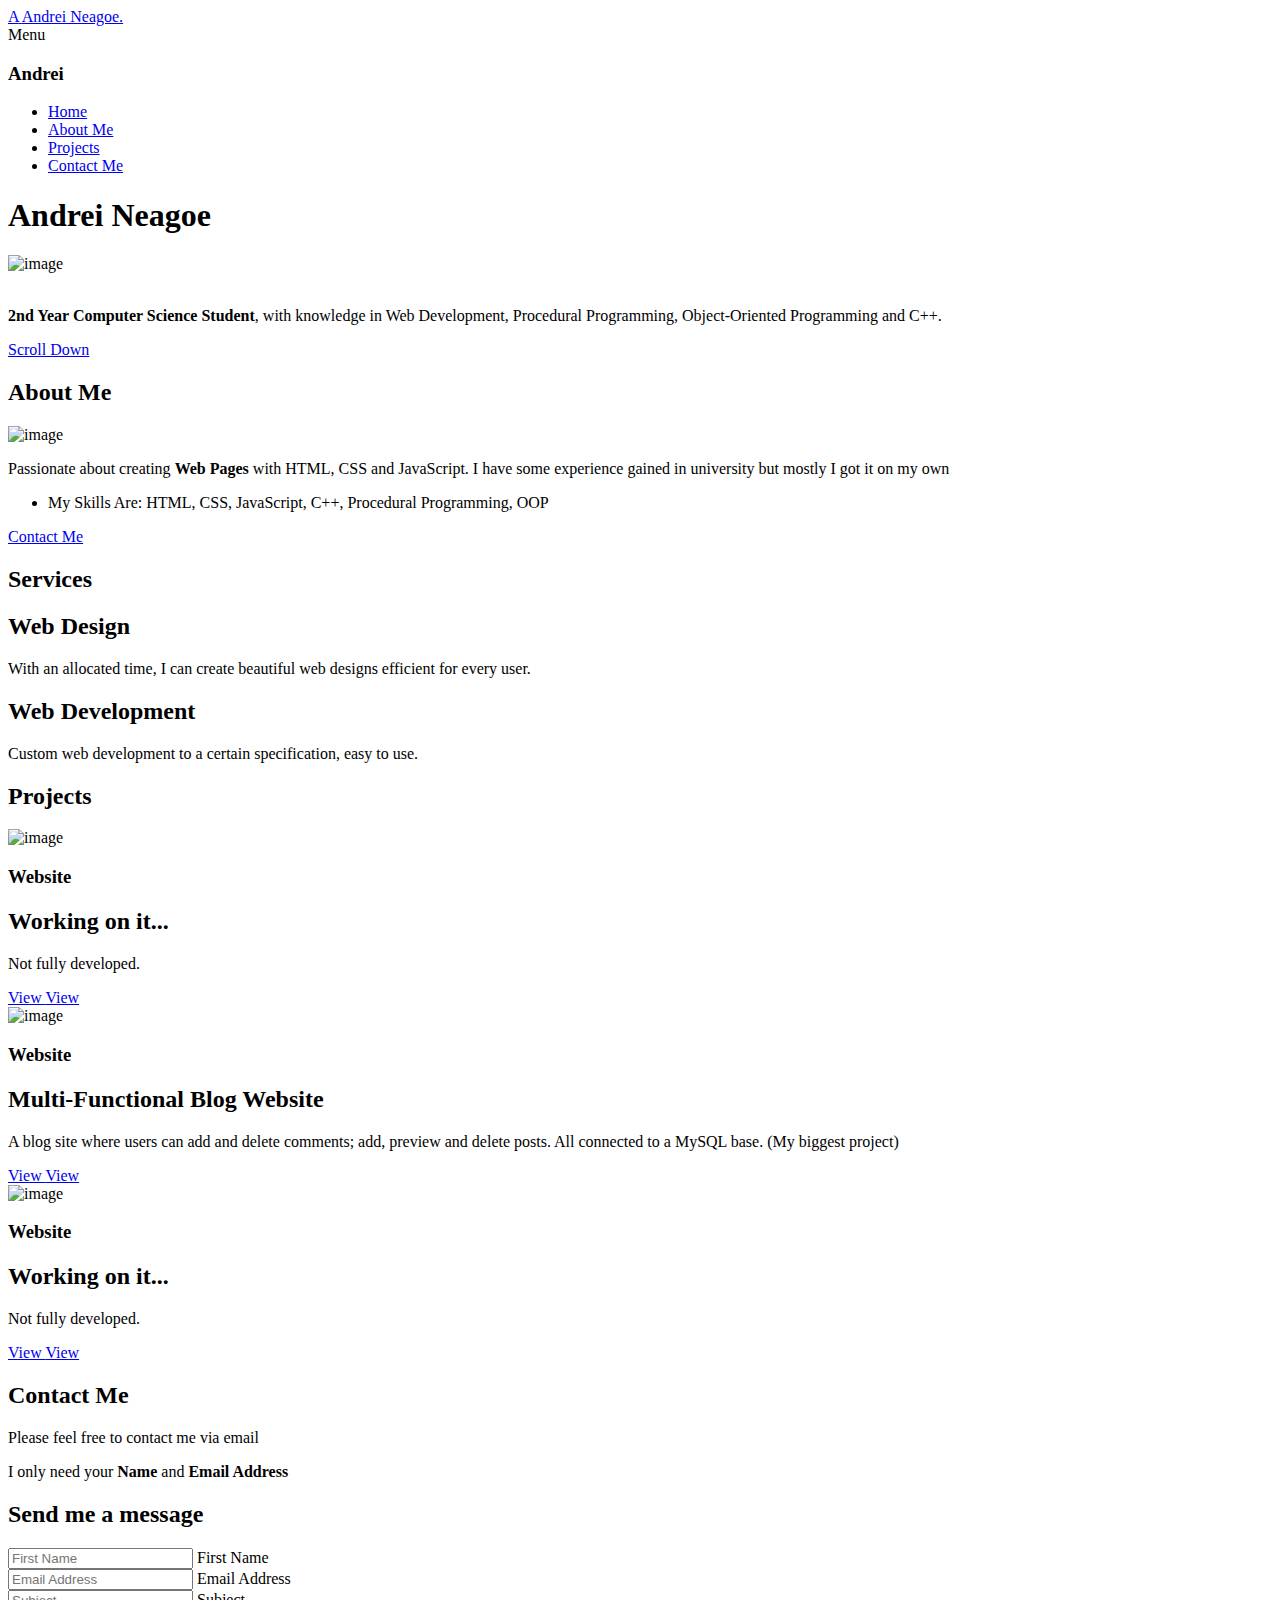
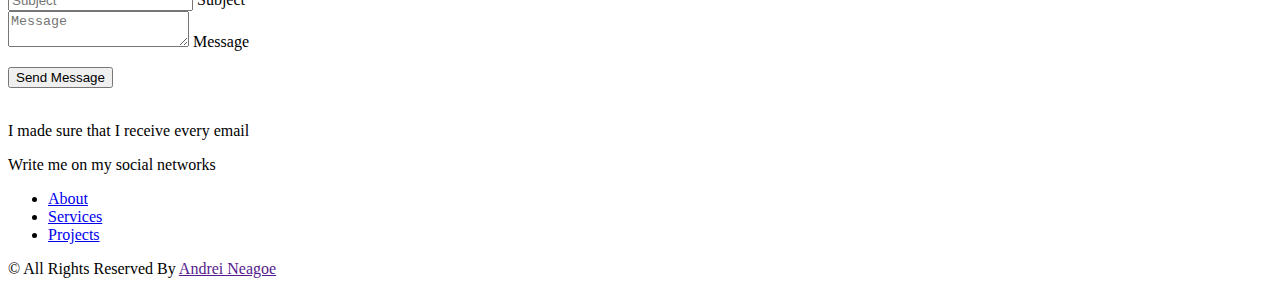
==== index.html @ f525be57 "changes" ====
<!DOCTYPE html>
<html lang="en">
  <head>
    <meta charset="UTF-8">
    <meta name="viewport" content="width=device-width, initial-scale=1">
    <meta http-equiv="X-UA-Compatible" content="ie=edge">
    <link rel="stylesheet" href="https://cdnjs.cloudflare.com/ajax/libs/remixicon/3.5.0/remixicon.css" crossorigin="">
    <link rel="stylesheet" href="css\styles.css">
    <title>Welcome to my portfolio - Andrei Neagoe</title>
  </head>
  <body>
	<!-- Header -->
    <header class="header" id="header">
        <nav class="nav container">
            <a href="#" class="nav__logo">
                <span class="nav__logo-circle">A</span>
                <span class="nav__logo-name">Andrei Neagoe.</span>
            </a>
            <div class="nav__menu" id="nav-menu">
                <span class="nav__title">Menu</span>
                <h3 class="nav__name">Andrei</h3>
                <ul class="nav__list">
                    <li class="nav__item">
                        <a href="#home" class="nav__link">Home</a>
                    </li>

                    <li class="nav__item">
                        <a href="#about" class="nav__link">About Me</a>
                    </li>

                    <li class="nav__item">
                        <a href="#projects" class="nav__link">Projects</a>
                    </li>

                    <li class="nav__item">
                        <a href="#contact" class="nav__link">Contact Me</a>
                    </li>
                </ul>

                <!-- Close button -->
                <div class="nav__close" id="nav-close">
                    <i class="ri-close-line"></i>
                </div>
            </div>

            <div class="nav__buttons">
                <!-- Theme button -->
                <i class="ri-contrast-2-line change-theme" id="theme-button"></i>

                <!-- Toggle button -->
                <div class="nav__toggle" id="nav-toggle">
                    <i class="ri-menu-4-line"></i>
                </div>
            </div>
        </nav>
    </header>

    <!-- Main -->
    <main class="main">

        <section class="home section" id="home">
            <div class="home__container container grid">
                <h1 class="home__name">
                    Andrei Neagoe
                </h1>
                <div class="home__profile">
                    <div class="home__image">
                        <img src="img\profile.jpeg" alt="image" class="home__img">
                        <div class="home__shadow"></div>

                            <img src="img\curved-arrow.svg" alt="" class="home__arrow">

                            <div class="geometric-box"></div>
                    </div>
                        
                    <div class="home__social">
                        <a href="https://www.instagram.com/andreineagoe23" target="_blank" class="home__social-link">
                            <i class="ri-instagram-line"></i>
                        </a>

                        <a href="https://www.linkedin.com/in/andrei-neagoe-29a937256/" target="_blank" class="home__social-link">
                            <i class="ri-linkedin-box-line"></i>
                        </a>
                        
                        <a href="https://github.com/andreineagoe23" target="_blank" class="home__social-link">
                            <i class="ri-github-line"></i>
                        </a>
                    </div>
                
                </div>

                <div class="home__info">
                    <p class="home__description">
                        <b>2nd Year Computer Science Student</b>, with knowledge in Web 
                        Development, Procedural Programming, Object-Oriented Programming and C++.
                    </p>

                    <a href="#about" class="home__scroll">
                        <div class="home__scroll-box">
                            <i class="ri-arrow-down-line"></i>
                        </div>

                        <span class="home__scroll-text">Scroll Down</span>
                    </a>
                </div>
            </div>
        </section>

        <!-- About Me -->
        <section class="about section" id="about">
            <div class="about__container container grid">
                
                <h2 class="section__title-1">
                    <span>About Me</span> 
                </h2>

                <div class="about__profile">
                    <div class="about__image">
                        <img src="img\background.jpg" alt="image" class="about__img">
                        
                        <div class="about__shadow"></div>

                        <div class="geometric-box"></div>
                        
                        <div class="about__box"></div>
                    </div>
                </div>
                <div class="about__info">
                    <p class="about__description">
                        Passionate about creating <b>Web Pages</b> with
                        HTML, CSS and JavaScript. I have some experience 
                        gained in university but mostly I got it on my own
                    </p>

                    <ul class="about__list">
                        <li class="about__item">
                            My Skills Are: HTML, CSS, JavaScript,
                            C++, Procedural Programming, OOP
                        </li>
                    </ul>

                    <div class="about__buttons">
                        <a href="#contact" class="button">
                            <i class="ri-contacts-book-2-line"></i> Contact Me
                        </a>
                        <a href="https://www.linkedin.com/in/andrei-neagoe-29a937256/" target="_blank" class="button__ghost">
                            <i class="ri-linkedin-box-line"></i>
                        </a>
                    </div>
                </div>
            </div>
        </section>

        <!-- Services -->
        <section class="services section">
            <h2 class="section__title-2">
                <span>Services</span>
            </h2>

            <div class="services__container container grid">
                <article class="services__card">
                    <div class="services__border"></div>

                    <div class="services__content">
                        <div class="services__icon">
                            <div class="services__box"></div>
                            <i class="ri-layout-2-line"></i>
                        </div>

                        <h2 class="services__title">Web Design</h2>

                        <p class="services__description">
                            With an allocated time, I can 
                            create beautiful web designs
                            efficient for every user.
                        </p>
                    </div>
                </article>

                <article class="services__card">
                    <div class="services__border"></div>

                    <div class="services__content">
                        <div class="services__icon">
                            <div class="services__box"></div>
                            <i class="ri-code-box-line"></i>
                        </div>

                        <h2 class="services__title">Web Development</h2>

                        <p class="services__description">
                            Custom web development to a certain 
                            specification, easy to use.
                        </p>
                    </div>
                </article>
            </div>
        </section>

        <!-- Projects -->
        <section class="projects section" id="projects">
            <h2 class="section__title-1">
                <span>Projects</span>
            </h2>

            <div class="projects__container container grid">
                <article class="projects__card">
                    <div class="projects__image">
                        <img src="img\project1.jpeg" alt="image" class="projects__img">

                        <a href="#" class="projects__button button">
                            <i class="ri-corner-right-up-line"></i>
                        </a>
                    </div>

                    <div class="projects__content">
                        <h3 class="projects__subtitle">Website</h3>
                        <h2 class="projects__title">Working on it...</h2>

                        <p class="projects__description">
                            Not fully developed.
                        </p>
                    </div>

                    <div class="projects__buttons">
                        <a href="https://github.com/andreineagoe23" target="_blank" class="projects__link">
                            <i class="ri-github-line"></i> View
                        </a>

                        <a href="https://www.linkedin.com/in/andrei-neagoe-29a937256/" target="_blank" class="projects__link">
                            <i class="ri-linkedin-box-line"></i> View
                        </a>
                    </div>
                </article>

                <article class="projects__card">
                    <div class="projects__image">
                        <img src="img\project2.jpeg" alt="image" class="projects__img">

                        <a href="#" class="projects__button button">
                            <i class="ri-corner-right-up-line"></i>
                        </a>
                    </div>

                    <div class="projects__content">
                        <h3 class="projects__subtitle">Website</h3>
                        <h2 class="projects__title">Multi-Functional Blog Website</h2>

                        <p class="projects__description">
                            A blog site where users can add and delete comments;
                            add, preview and delete posts. All connected to a 
                            MySQL base. (My biggest project)
                        </p>
                    </div>

                    <div class="projects__buttons">
                        <a href="https://github.com/andreineagoe23" target="_blank" class="projects__link">
                            <i class="ri-github-line"></i> View
                        </a>

                        <a href="https://www.linkedin.com/in/andrei-neagoe-29a937256/" target="_blank" class="projects__link">
                            <i class="ri-linkedin-box-line"></i> View
                        </a>
                    </div>
                </article>

                <article class="projects__card">
                    <div class="projects__image">
                        <img src="img\project3.jpeg" alt="image" class="projects__img">

                        <a href="#" class="projects__button button">
                            <i class="ri-corner-right-up-line"></i>
                        </a>
                    </div>

                    <div class="projects__content">
                        <h3 class="projects__subtitle">Website</h3>
                        <h2 class="projects__title">Working on it...</h2>

                        <p class="projects__description">
                            Not fully developed.
                        </p>
                    </div>

                    <div class="projects__buttons">
                        <a href="https://github.com/andreineagoe23" target="_blank" class="projects__link">
                            <i class="ri-github-line"></i> View
                        </a>

                        <a href="https://www.linkedin.com/in/andrei-neagoe-29a937256/" target="_blank" class="projects__link">
                            <i class="ri-linkedin-box-line"></i> View
                        </a>
                    </div>
                </article>
            </div>
        </section>

        <!-- Contact Form -->
        <section class="contact section" id="contact">
            <div class="contact__container grid"></div>
            <div class="contact__data">
                <h2 class="section__title-2">
                    <span>Contact Me</span>
                </h2>

                <p class="contact__description-1">
                    Please feel free to contact me via email
                </p>

                <p class="contact__description-2">
                    I only need your <b>Name</b> and <b>Email Address</b>
                </p>

                <div class="geometric-box"></div>
            </div>

            <div class="contact__mail">
                <h2 class="contact__title">
                    Send me a message 
                </h2>

                <form action="" class="contact__form" id="contact-form">
                    <div class="contact__group">
                        
                        <div class="contact__box">
                            <input type="text" name="user_name" class="contact__input" id="name" required placeholder="First Name">
                            <label for="name" class="contact__label">First Name</label>
                        </div>

                        <div class="contact__box">
                            <input type="email" name="user_email" class="contact__input" id="email" required placeholder="Email Address">
                            <label for="email" class="contact__label">Email Address</label>
                        </div>
                    </div>
                    
                    <div class="contact__box">
                        <input type="text" name="user_subject" class="contact__input" id="subject" required placeholder="Subject">
                        <label for="subject" class="contact__label">Subject</label>
                    </div>

                    <div class="contact__box contact__area">
                        <textarea name="user_message" id="message" class="contact__input" required placeholder="Message"></textarea>
                        <label for="message" class="contact__label">Message</label>
                    </div>

                    <p class="contact__message" id="contact-message"></p>
                   
                    <button type="submit" class="contact__button button">
                        <i class="ri-mail-send-line"></i> Send Message
                    </button>
                </form>
            </div>

            <div class="contact__social">
                <img src="img\curved-arrow.svg" alt="" class="contact__social-arrow">

                <div class="contact__social-data">
                    <div>
                        <p class="contact__social-description-1">
                            I made sure that I receive every email
                        </p>
                        <p class="contact__social-description-2">
                            Write me on my social networks
                        </p>
                    </div>

                    <div class="contact__social-links">
                        <a href="https://www.instagram.com/andreineagoe23" target="_blank" class="contact__social-link">
                            <i class="ri-instagram-line"></i>
                        </a>

                        <a href="https://www.linkedin.com/in/andrei-neagoe-29a937256/" target="_blank" class="contact__social-link">
                            <i class="ri-linkedin-box-line"></i>
                        </a>
                        
                        <a href="https://github.com/andreineagoe23" target="_blank" class="contact__social-link">
                            <i class="ri-github-line"></i>
                        </a>
                    </div>

                </div>
            </div>
        </section> 

    </main>

    <!-- Footer -->
    <footer class="footer">
        <div class="footer__container container grid">
            <ul class="footer__links">

                <li>
                    <a href="#about" class="footer__link">About</a>
                </li>
                <li>
                    <a href="#services" class="footer__link">Services</a>
                </li>
                <li>
                    <a href="#projects" class="footer__link">Projects</a>
                </li>

            </ul>

            <span class="footer__copy">
               &#169; All Rights Reserved By 
               <a href="">Andrei Neagoe</a>
            </span>
        </div>
    </footer>

    <!-- Scroll Up -->

    <a href="#" class="scrollup" id="scroll-up">
        <i class="ri-arrow-up-line"></i>
    </a>

    <!-- Scroll Js -->
    <script src="javascript\scrollreveal.min.js"></script>
    
    <!-- Email Js -->
    <script src="https://cdn.jsdelivr.net/npm/@emailjs/browser@3/dist/email.min.js"></script>

    <!-- Main Js -->
    <script src="javascript\main.js"></script>

  </body>
</html>
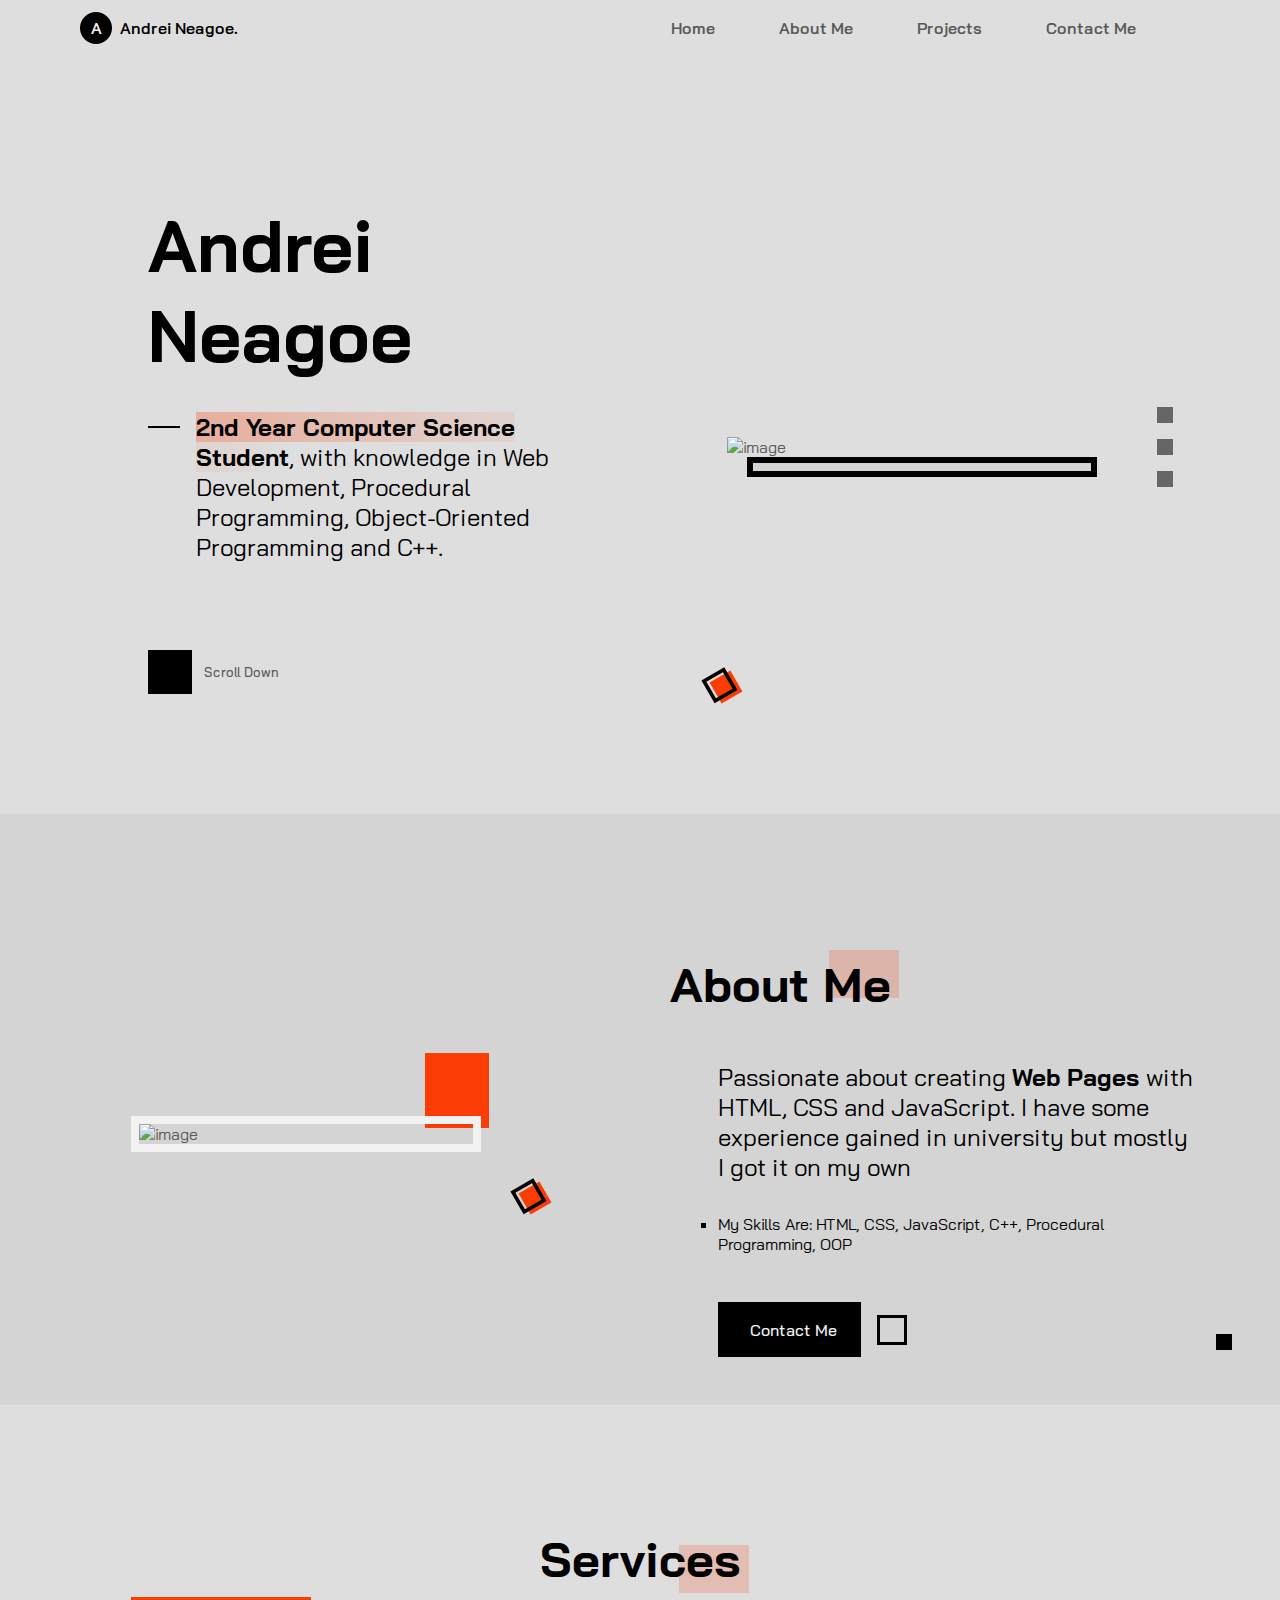
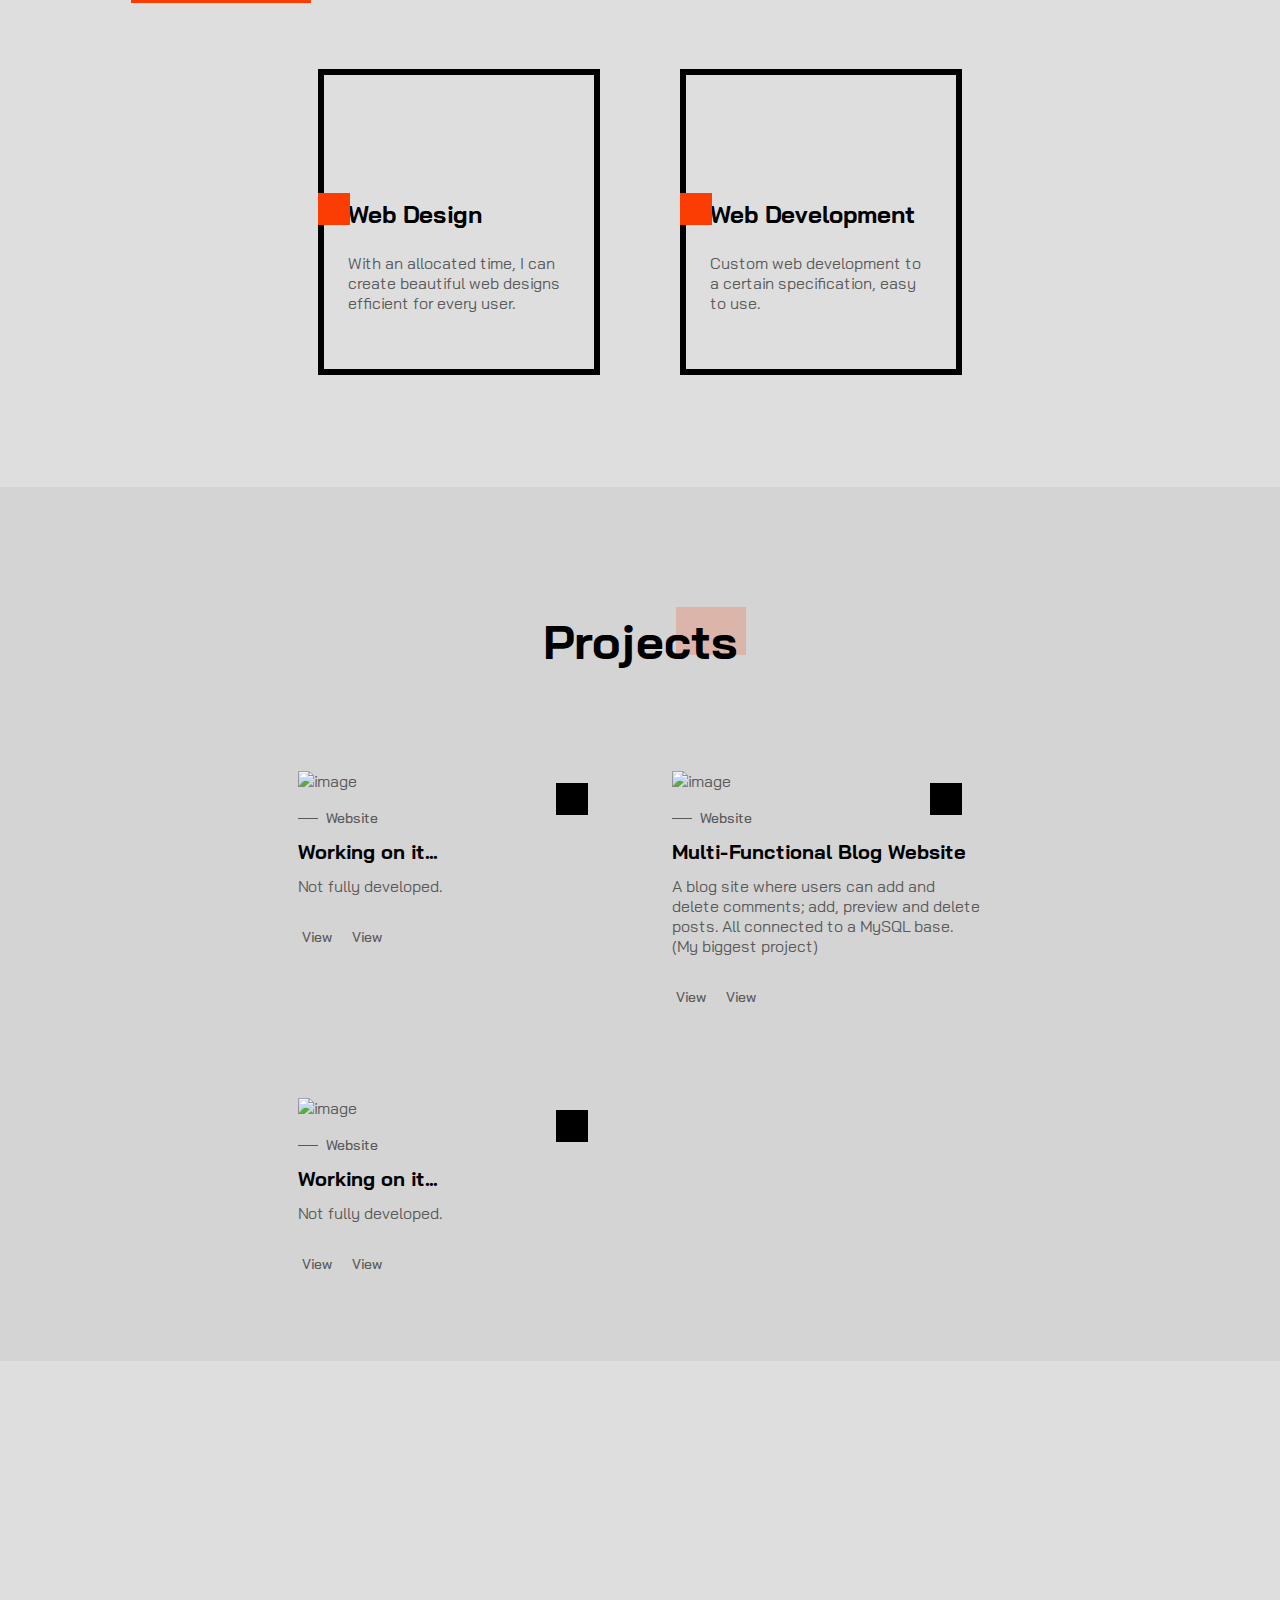
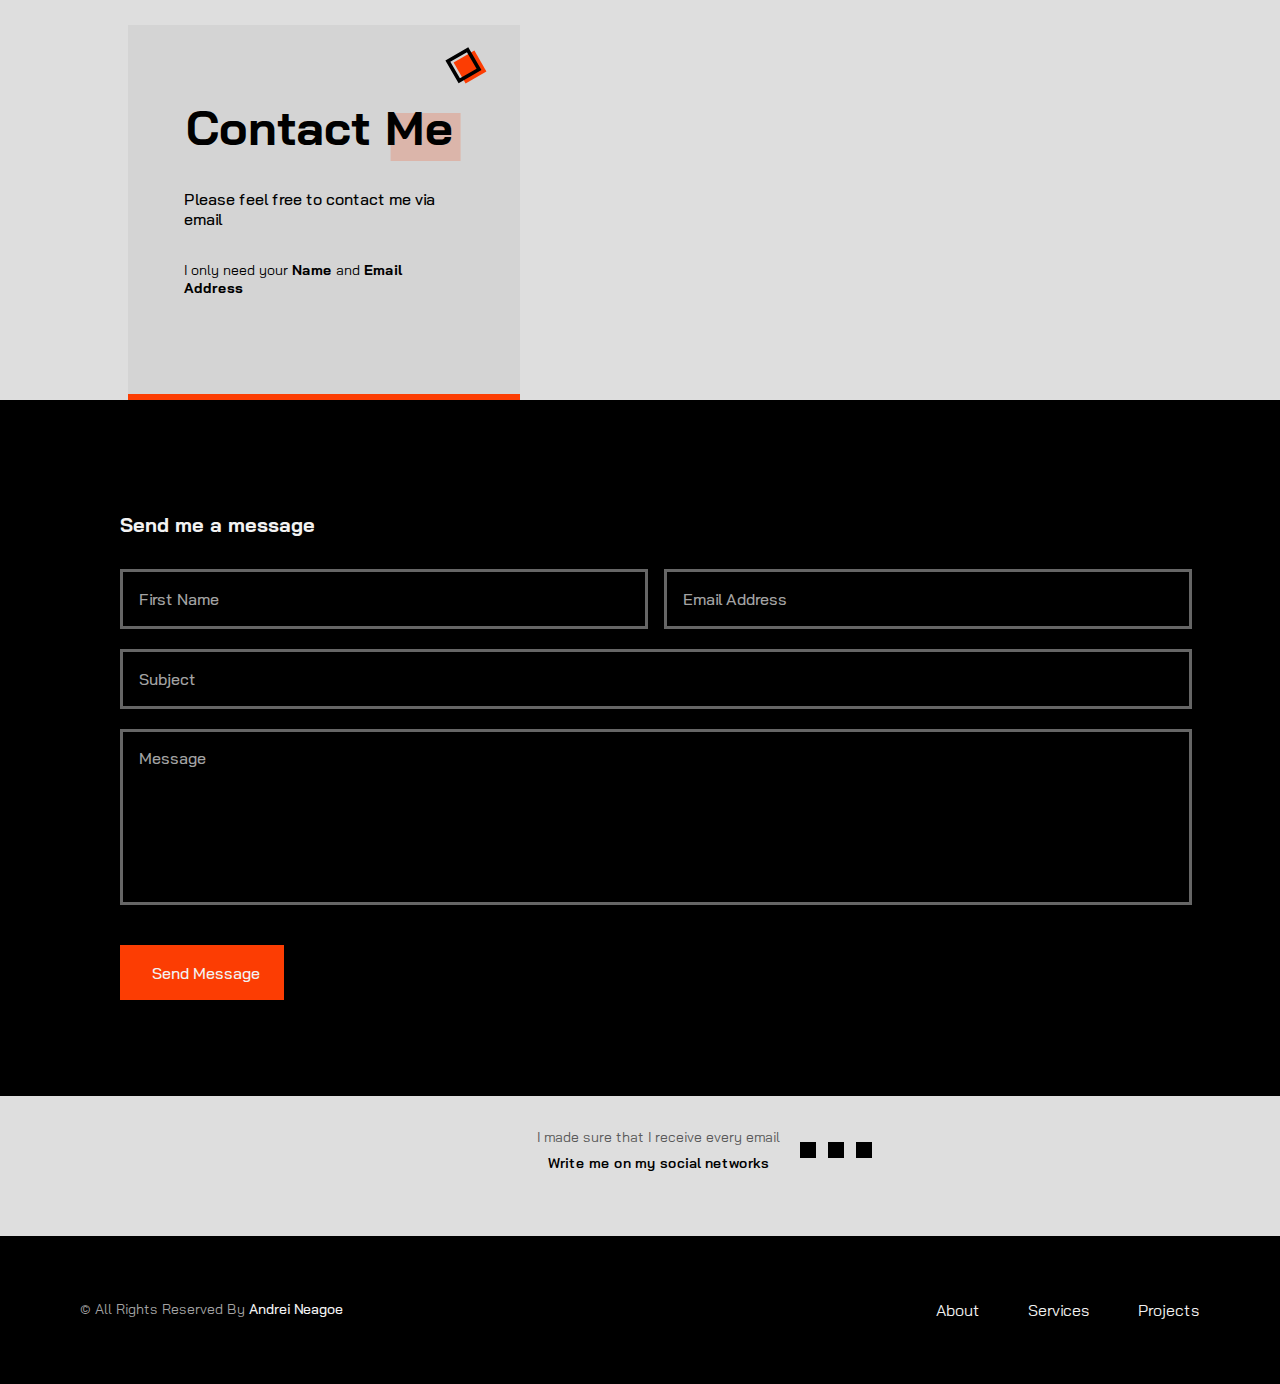
==== commit c54de1d7: "." ====
--- a/index.html
+++ b/index.html
@@ -5,8 +5,8 @@
     <meta name="viewport" content="width=device-width, initial-scale=1">
     <meta http-equiv="X-UA-Compatible" content="ie=edge">
     <link rel="stylesheet" href="https://cdnjs.cloudflare.com/ajax/libs/remixicon/3.5.0/remixicon.css" crossorigin="">
-    <link rel="stylesheet" href="css\styles.css">
-    <title>Welcome to my portfolio - Andrei Neagoe</title>
+    <link rel="stylesheet" href="styles.css">
+    <title>Welcome to my portfolio!</title>
   </head>
   <body>
 	<!-- Header -->
@@ -65,10 +65,10 @@
                 </h1>
                 <div class="home__profile">
                     <div class="home__image">
-                        <img src="img\profile.jpeg" alt="image" class="home__img">
+                        <img src="profile.jpeg" alt="image" class="home__img">
                         <div class="home__shadow"></div>
 
-                            <img src="img\curved-arrow.svg" alt="" class="home__arrow">
+                            <img src="curved-arrow.svg" alt="" class="home__arrow">
 
                             <div class="geometric-box"></div>
                     </div>
@@ -116,7 +116,7 @@
 
                 <div class="about__profile">
                     <div class="about__image">
-                        <img src="img\background.jpg" alt="image" class="about__img">
+                        <img src="background.jpg" alt="image" class="about__img">
                         
                         <div class="about__shadow"></div>
 
@@ -206,7 +206,7 @@
             <div class="projects__container container grid">
                 <article class="projects__card">
                     <div class="projects__image">
-                        <img src="img\project1.jpeg" alt="image" class="projects__img">
+                        <img src="project1.jpeg" alt="image" class="projects__img">
 
                         <a href="#" class="projects__button button">
                             <i class="ri-corner-right-up-line"></i>
@@ -235,7 +235,7 @@
 
                 <article class="projects__card">
                     <div class="projects__image">
-                        <img src="img\project2.jpeg" alt="image" class="projects__img">
+                        <img src="project2.jpeg" alt="image" class="projects__img">
 
                         <a href="#" class="projects__button button">
                             <i class="ri-corner-right-up-line"></i>
@@ -266,7 +266,7 @@
 
                 <article class="projects__card">
                     <div class="projects__image">
-                        <img src="img\project3.jpeg" alt="image" class="projects__img">
+                        <img src="project3.jpeg" alt="image" class="projects__img">
 
                         <a href="#" class="projects__button button">
                             <i class="ri-corner-right-up-line"></i>
@@ -352,7 +352,7 @@
             </div>
 
             <div class="contact__social">
-                <img src="img\curved-arrow.svg" alt="" class="contact__social-arrow">
+                <img src="curved-arrow.svg" alt="" class="contact__social-arrow">
 
                 <div class="contact__social-data">
                     <div>
@@ -415,13 +415,13 @@
     </a>
 
     <!-- Scroll Js -->
-    <script src="javascript\scrollreveal.min.js"></script>
+    <script src="scrollreveal.min.js"></script>
     
     <!-- Email Js -->
     <script src="https://cdn.jsdelivr.net/npm/@emailjs/browser@3/dist/email.min.js"></script>
 
     <!-- Main Js -->
-    <script src="javascript\main.js"></script>
+    <script src="main.js"></script>
 
   </body>
 </html>--- a/styles.css
+++ b/styles.css
@@ -0,0 +1,1495 @@
+/* Google Fonts*/
+@import url('https://fonts.googleapis.com/css2?family=Bai+Jamjuree:wght@400;500;600;700&display=swap');
+
+/* Variables */
+:root 
+{
+--header-height: 3.5rem;
+
+/* Color */
+--first-color: hsl(14, 98%, 50%);
+--black-color: hsl(0, 0%, 0%);
+--black-color-light: hsl(0, 0%, 40%);
+--white-color: hsl(0, 0%, 95%);
+--title-color: hsl(0, 0%, 0%);
+--text-color: hsl(0, 0%, 35%);
+--text-color-light: hsl(0, 0%, 64%);
+--body-color: hsl(0, 0%, 87%);
+--container-color: hsl(0, 0%, 83%);
+
+/* -Font- */
+--body-font: 'Bai Jamjuree', sans-serif;
+--biggest-font-size: 2.5rem;
+--h1-font-size: 1.75rem;
+--h2-font-size: 1.25rem;
+--h3-font-size: 1.125rem;
+--normal-font-size: 0.938rem;
+--small-font-size: 0.813rem;
+--smaller-font-size: 0.75rem;
+
+/* Font Weight */
+--font-regular: 400;
+--font-medium: 500;
+--font-semi-bold: 600;
+--font-bold: 700;
+
+/* z index */
+--z-tooltip: 10;
+--z-fixed: 100;
+}
+@media screen and (min-width: 1150px)
+{
+:root 
+{
+--biggest-font-size: 4.5rem;
+--h1-font-size: 3rem;
+--h2-font-size: 1.5rem;
+--h3-font-size: 1.25rem;
+--normal-font-size: 1rem;
+--small-font-size: 0.875rem;
+--smaller-font-size: 0.813rem;
+}
+}
+
+* {
+    box-sizing: border-box;
+    padding: 0;
+    margin: 0;
+}
+
+html {
+    scroll-behavior: smooth;
+}
+
+body {
+    font-family: var(--body-font);
+    font-size: var(--normal-font-size);
+    background-color: var(--body-color);
+    color: var(--text-color)
+}
+
+h1,h2,h3,h4 {
+    color: var(--title-color);
+    font-weight: var(--font-bold);
+}
+
+ul {
+    list-style: none;
+}
+
+a {
+    text-decoration: none;
+}
+
+img {
+    display: block;
+    max-width: 100%;
+    height: auto;
+}
+
+/* Light & Dark Theme */
+
+.nav__buttons {
+    display: flex;
+    align-items: center;
+    column-gap: 1rem;
+}
+
+body.dark-theme {
+    --first-color: hsl(14, 80%, 50%);
+--black-color: hsl(0, 0%, 18%);
+--black-color-light: hsl(0, 0%, 30%);
+--title-color: hsl(0, 0%, 95%);
+--text-color: hsl(0, 0%, 70%);
+--body-color: hsl(0, 0%, 8%);
+--container-color: hsl(0, 0%, 12%);
+}
+
+.change-theme {
+    font-size: 1.25rem;
+    color: var(--title-color);
+    cursor: pointer;
+    transition: color 0.3s;
+}
+
+.dark-theme :is(.home__arrow, .home__line, .about__line) {
+    filter: none;
+}
+
+/* Reusable CSS */
+.container {
+    max-width: 1120px;
+    margin-inline: 1.5rem;
+}
+
+.grid {
+    display: grid;
+    gap: 1.5rem;
+}
+
+.section {
+    padding-block: 4rem 2rem;
+}
+
+.section__title-1,
+.section__title-2 {
+    position: relative;
+    font-size: var(--h1-font-size);
+    width: max-content;
+    margin: 0.75rem auto 2rem;
+}
+
+.section__title-1 span,
+.section__title-2 span {
+    z-index: 5;
+    position: relative;
+}
+
+.section__title-1::after,
+.section__title-2::after {
+    content: "";
+    width: 40px;
+    height: 28px;
+    background-color: hsl(14, 98%, 50%, 0.2);
+    position: absolute;
+    top: -4px;
+    right: -8px;
+}
+
+.section__title-2::after {
+    top: initial;
+    bottom: -4px;
+}
+
+.geometric-box {
+    position: absolute;
+    width: 20px;
+    height: 20px;
+    background-color: var(--first-color);
+    rotate: -30deg;
+}
+
+.geometric-box::after {
+    content: "";
+    position: absolute;
+    width: 16px;
+    height: 16px;
+    border: 3px solid var(--black-color);
+    left: -5px;
+    top: -5px;
+}
+
+.main {
+    overflow: hidden;
+}
+
+/* Header & Nav */
+.header {
+    position: fixed;
+    width: 100%;
+    top: 0;
+    left: 0;
+    background-color: var(--body-color);
+    z-index: var(--z-fixed);
+    transition: box-shadow .4s;
+}
+
+.nav {
+    position: relative;
+    height: var(--header-height);
+    display: flex;
+    justify-content: space-between;
+    align-items: center;
+}
+
+.nav__logo {
+    display: flex;
+    column-gap: 0.5rem;
+    align-items: center;
+    font-weight: var(--font-semi-bold);
+    color: var(--title-color);
+}
+
+.nav__logo-circle,
+.nav__toggle {
+    width: 32px;
+    height: 32px;
+    background-color: var(--black-color);
+    color: var(--white-color);
+    display: grid;
+    place-items: center;
+}
+
+.nav__logo-circle{
+    border-radius: 50%;
+}
+.nav__toggle{
+    font-size: 1.25rem;
+    cursor: pointer;
+}
+
+/* Nav for mobile */
+@media screen and (max-width:1150px){
+    .nav__menu{
+        position: fixed;
+        top: -100%;
+        left: 0;
+        background-color: hsl(0, 0%, 0%, 0.75);
+        width: 100%;
+        padding-block: 1.8rem 5rem;
+        text-align: center;
+        backdrop-filter: blur(8px);
+        transition: top 0.4s;
+    }
+}
+
+.nav__title,
+.nav__name,
+.nav__close {
+    color: var(--white-color);
+}
+
+.nav__title{
+    display: block;
+    font-size: var(--smaller-font-size);
+    font-weight: var(--font-semi-bold);
+    margin-bottom: 3.5rem;
+}
+
+.nav__name {
+    position: relative;
+    width: max-content;
+    margin: 0 auto 3rem;
+    font-size: var(--h2-font-size);
+}
+
+.nav__name::after
+.nav__name::before{
+    content: "";
+    width: 40px;
+    height: 1px;
+    background-color: var(--text-color-light);
+    position: absolute;
+    top: 50%;
+    left: -4rem;
+}
+
+.nav__name::before{
+    left: initial;
+    right: -4rem;
+}
+
+.nav__list{
+    display: flex;
+    flex-direction: column;
+    row-gap: 2.5rem;
+}
+
+.nav__link{
+    position: relative;
+    color: var(--text-color-light);
+    font-size: var(--h3-font-size);
+    font-weight: var(--font-semi-bold);
+    transition: color 0.3s;
+}
+
+.nav__link::after{
+    content: "";
+    width: 0;
+    height: 2px;
+    background-color: var(--white-color);
+    position: absolute;
+    left: 0;
+    bottom: -0.5rem;
+    transition: width 0.3s;
+}
+
+.nav__link:hover{
+    color: var(--white-color);
+}
+
+.nav__link:hover::after{
+    width: 25%;
+}
+
+.nav__close{
+    position: absolute;
+    font-size: 1.5rem;
+    top: 1rem;
+    right: 1.5rem;
+    cursor: pointer;
+}
+
+/* Show Menu */
+
+.show-menu {
+    top: 0;
+}
+
+/* Shadow Header */
+
+.shadow-header {
+    box-shadow: 0 1px 16px hsla(0, 0, 0, 0.12);
+}
+
+/* Home */
+
+.home__container{
+    padding-top: 2rem;
+}
+
+.home__name {
+    font-size: var(--biggest-font-size);
+    text-align: center;
+}
+
+.home__profile {
+    position: relative;
+    justify-self: center;
+}
+
+.home__image {
+    width: 220px;
+}
+
+.home__img{
+    position: relative;
+    z-index: 10;
+}
+
+.home__shadow {
+    width: 100%;
+    height: 100%;
+    background-color: var(--container-color);
+    position: absolute;
+    bottom: -0.75rem;
+    right: -0.75rem;
+    border: 4px solid var(--black-color);
+    z-index: 5;
+    transition: background-color 0.4s;
+}
+
+.home__arrow {
+    position: absolute;
+    filter: invert(1);
+    width: 50px;
+    transition: filter 0.4s;
+}
+
+.home__arrow {
+    left: 40%;
+    bottom: -4rem;
+}
+
+.home__profile .geometric-box {
+    top: 2.5rem;
+    left: -0.7rem;
+    z-index: 10;
+}
+
+.home__social {
+    height: max-content;
+    position: absolute;
+    left: -3rem;
+    top: 0;
+    bottom: 0;
+    margin: auto 0;
+    display: grid;
+    row-gap: 1rem;
+}
+
+.home__social-link {
+    background-color: var(--black-color-light);
+    color: var(--white-color);
+    font-size: 1.25rem;
+    padding: 6px;
+    display: grid;
+    place-items: center;
+    transition: background-color 0.3s;
+}
+
+.home__social-link:hover {
+    background-color: var(--black-color);
+}
+
+.home__info {
+    margin-top: 4rem;
+}
+
+.home__description {
+    text-align: center;
+    color: var(--title-color);
+    margin-bottom: 1.5rem;
+}
+
+.home__description b{
+    background: linear-gradient(90deg,
+            hsla(14, 98%, 50%, 0.3),
+            hsla(14, 98%, 50%, 0));
+}
+
+.home__scroll {
+    display: block;
+    width: max-content;
+    margin: 0 auto;
+}
+
+.home__scroll-text {
+    display: none;
+}
+
+.home__scroll-box {
+    background-color: var(--black-color);
+    color: var(--white-color);
+    width: 36px;
+    height: 36px;
+    display: grid;
+    place-items: center;
+    font-size: 1rem;
+    cursor: pointer;
+    overflow: hidden;
+    transition: background-color 0.4s;
+}
+
+.home__scroll-box i{
+    animation: scroll-down 3s infinite;
+}
+
+/* Animate scroll icon */
+@keyframes scroll-down{
+    0%{
+        transform: translateY(-1rem);
+        opacity: 0;
+    }
+    50%{
+        transform: translateY(0);
+        opacity: 1;
+    }
+    100%{
+        transform: translateY(0.6rem);
+        opacity: 0;
+    }
+}
+
+/* Button */
+
+.button,
+.button__ghost {
+    display: flex;
+    align-items: center;
+    justify-content: center;
+    column-gap: 0.5rem;
+}
+
+.button {
+    background-color: var(--black-color);
+    padding: 1.1rem 1.5rem;
+    color: var(--white-color);
+    font-weight: var(--font-medium);
+    transition: background-color 0.4s;
+}
+
+.button i{
+    font-size: 1.25rem;
+}
+
+.button:hover{
+    background-color: var(--first-color);
+}
+
+.button__ghost {
+    border: 3px solid var(--black-color);
+    color: var(--black-color);
+    padding: 0.5rem;
+    transition: border 0.4s, color 0.4s;
+}
+
+.button__ghost i{
+    font-size: 1.25 rem;
+}
+
+.button__ghost:hover{
+    border: 3px solid var(--first-color);
+}
+
+/* About */
+
+.about{
+    background-color: var(--container-color);
+    transition: background-color 0.4s;
+}
+
+.about__container{
+    row-gap: 0;
+}
+.about__profile{
+    position: relative;
+    justify-self: center;
+    margin-block: 2.5rem 4.5rem;
+}
+
+.about__image{
+    width: 220px;
+}
+
+.about__img {
+    position: relative;
+    border: 4px solid var(--white-color);
+    z-index: 1;
+}
+
+.about__shadow,
+.about__box {
+    position: absolute;
+}
+
+.about-shadow{
+    width: 150px;
+    height: 385px;
+    background-color: var(--body-color);
+    top: -2.5rem;
+    right: -3.5rem;
+    border-bottom: 4px solid var(--first-color);
+    transition: background-color 0.4s;
+}
+
+.about__profile .geometric-box {
+    top: 1.5rem;
+    right: -2.8rem;
+}
+
+.about__box{
+    width: 40px;
+    height: 40px;
+    background-color: var(--first-color);
+    right: -0.5rem;
+    bottom: 1.5rem;
+}
+
+.about__info {
+    padding-left: 1.25rem;
+}
+
+.about__description {
+    position: center;
+    color: var(--title-color);
+    margin-bottom: 1.5rem;
+}
+
+.about__description::after {
+    content: "";
+    width: 20px;
+    height: 1px;
+    background-color: var(--title-color);
+    position: absolute;
+    left: -1.75rem;
+    top: 0.5rem;
+}
+
+.about__list {
+    list-style: square;
+    color: var(--title-color);
+    margin-bottom: 3rem;
+}
+
+.about__buttons{
+    display: flex;
+    justify-content: center;
+    align-items: center;
+    column-gap: 1rem;
+}
+
+/* Services */
+
+.services__container {
+    grid-template-columns: 250px;
+    justify-content: center;
+    row-gap: 2rem;
+    padding-top: 1rem;
+}
+
+.services__card {
+    position: relative;
+}
+
+.services__content{
+    height: 100%;
+    background-color: var(--body-color);
+    border: 4px solid var(--black-color);
+    padding: 6rem 1rem 3rem;
+    z-index: 5;
+    position: relative;
+    transition: background-color 0.4s, border 4s;
+}
+
+.services__border {
+    position: absolute;
+    width: 100%;
+    height: 100%;
+    border: 4px solid var(--first-color);
+    top: 0;
+    left: 0;
+    transition: transform 0.4s;
+}
+
+.services__card:hover .services__border {
+    transform: translate(0.75rem, 0.75rem);
+}
+
+.services__icon {
+    position: relative;
+    display: inline-block;
+}
+
+.services__icon i{
+    font-size: 2rem;
+    color: var(--black-color);
+    position: relative;
+    z-index: 5;
+}
+
+.services__box {
+    position: absolute;
+    width: 24px;
+    height: 24px;
+    background-color: var(--first-color);
+    right: -2px;
+    top: -2px;
+}
+
+.services__title {
+    font-size: var(--h2-font-size);
+    margin-bottom: 1.25rem;
+}
+
+/* Projects */
+
+.projects {
+    background-color: var(--container-color);
+    transition: background-color 0.4s;
+}
+
+.projects__container{
+    row-gap: 2rem;
+}
+
+.projects__card {
+    padding: 1rem 4rem 2rem;
+    transition: background-color 0.4s;
+}
+
+.projects__image {
+    position: relative;
+    margin-bottom: 0.75rem;
+}
+
+.projects__button{
+    position: absolute;
+    right: 1rem;
+    bottom: -1.5rem;
+    padding: 1rem;
+}
+
+.projects__content{
+    margin-bottom: 1.25rem;
+}
+
+.projects__subtitle {
+    position: relative;
+    display: inline-block;
+    font-size: var(--small-font-size);
+    font-weight: var(--font-medium);
+    color: var(--text-color);
+    margin-bottom: 0.75rem;
+    padding-left: 1.75rem;
+}
+
+.projects__subtitle::after{
+    content: '';
+    width: 20px;
+    height: 1px;
+    background-color: var(--text-color);
+    position: absolute;
+    top: 50%;
+    left: 0;
+}
+
+.projects__title {
+    font-size: var(--h3-font-size);
+    margin-bottom: 0.75rem;
+}
+
+.projects__buttons {
+    display: flex;
+    align-items: center;
+    column-gap: 1rem;
+}
+
+.projects__link {
+    display: flex;
+    align-items: center;
+    column-gap: 0.25rem;
+    color: var(--text-color);
+    font-size: var(--small-font-size);
+    font-weight: var(--font-medium);
+    transition: color 0.4s;
+}
+
+.projects__link i{
+    font-size: 1rem;
+    color: var(--title-color);
+    transition: color 0.4s;
+}
+
+.projects__link:hover,
+.projects__link:hover i{
+    color: var(--first-color);
+}
+
+.projects__card:hover {
+    background-color: var(--white-color);
+}
+
+/* Contact Form */
+
+.contact {
+    padding-bottom: 0;
+}
+
+.contact__container {
+    position: relative;
+    grid-template-rows: 300px max-content max-content;
+    row-gap: 0;
+}
+
+.contact__data {
+    position: relative;
+    width: 300px;
+    height: 300px;
+    background-color: var(--container-color);
+    padding: 3rem 1.5rem 3.5rem;
+    border-bottom: 4px solid var(--first-color);
+    margin-left: auto;
+    z-index: 5;
+    transition: background-color 0.4s;
+}
+
+.contact__data .section__title-2 {
+    margin: 0 0 1.5rem;
+}
+
+.contact__description-1 {
+    color: var(--title-color);
+    font-weight: var(--font-medium);
+    margin-bottom: 2rem;
+}
+
+.contact__description-2 {
+    color: var(--title-color);
+    font-size: var(--small-font-size);
+}
+
+.contact__data .geometric-box {
+    top: 2rem;
+    right: 2.5rem;
+}
+
+.contact__mail {
+    position: relative;
+    background-color: var(--black-color);
+    padding: 5rem 1.5rem 2.5rem;
+    margin-top: -2.5rem;
+    transition: background-color 0.4s;
+}
+
+.contact__title {
+    color: var(--white-color);
+    font-size: var(--h2-font-size);
+    margin-bottom: 2rem;
+    text-align: center;
+}
+
+.contact__form,
+.contact__group {
+    display: grid;
+    row-gap: 1.25rem;
+}
+
+.contact__form {
+    position: relative;
+}
+
+.contact__box {
+    position: relative;
+    width: 100%;
+    height: 58px;
+}
+
+.contact__input,
+.contact__button {
+    font-family: var(--body-font);
+    font-size: var(--normal-font-size);
+    outline: none;
+    border: none;
+}
+
+.contact__input {
+    position: absolute;
+    width: 100%;
+    height: 100%;
+    background-color: var(--black-color);
+    border: 3px solid var(--black-color-light);
+    color: var(--white-color);
+    padding: 0.5rem 1rem;
+    font-weight: var(--font-medium);
+    transition: border 0.4s, background-color 0.4s;
+}
+
+.contact__input::placeholder {
+    color: var(--text-color-light);
+    transition: opacity 0.4s;
+}
+
+.contact__input::focus {
+    border: 3px solid var(--white-color);
+}
+
+.contact__label {
+    position: absolute;
+    top: 8px;
+    left: 10px;
+    color: var(--text-color-light);
+    font-size: var(--small-font-size);
+    font-weight: var(--font-medium);
+    background-color: var(--black-color);
+    padding: 8px;
+    pointer-events: none;
+    transition: top 0.4s, opacity 0.4s, background-color 0.4s;
+    opacity: 0;
+}
+
+.contact__form .contact__area {
+    height: 10rem;
+}
+
+.contact__area textarea {
+    resize: none;
+    padding-top: 1rem;
+}
+
+.contact__button {
+    background-color: var(--first-color);
+    cursor: pointer;
+}
+
+.contact__input:focus::after::placeholder {
+    opacity: 0;
+}
+
+.contact__input:focus + .contact__label{
+    opacity: 1;
+    top: -16px;
+}
+
+.contact__social {
+    display: grid;
+    row-gap: 1rem;
+    background-color: hsl(0, 0%, 10%);
+    padding-block: 1rem 2rem;
+    text-align: center;
+}
+
+.contact__social-arrow {
+    width: 32px;
+    margin: 0 auto;
+}
+
+.contact__social-data {
+    display: flex;
+    flex-direction: column;
+    row-gap: 1.5rem;
+}
+
+.contact__social-description-1 {
+    color: var(--text-color-light);
+    font-size: var(--small-font-size);
+    margin-bottom: 0.5rem;
+}
+
+.contact__social-description-2{
+    color: var(--white-color);
+    font-size: var(--small-font-size);
+    font-weight: var(--font-semi-bold);
+}
+
+.contact__social-links {
+    display: flex;
+    justify-content: center;
+    column-gap: 0.75rem;
+}
+
+.contact__social-link{
+    background-color: var(--black-color);
+    padding: 6px;
+    color: var(--white-color);
+    font-size: 1.25rem;
+    display: grid;
+    place-items: center;
+    transition: background-color 0.4s;
+}
+
+.contact__social-link:hover{
+    background-color: var(--first-color);
+}
+
+.contact__message {
+    color: var(--white-color);
+    font-size: var(--small-font-size);
+    position: absolute;
+    bottom: -1.6rem;
+    left: 0;
+}
+
+/* Footer */
+
+.footer {
+    background-color: var(--black-color);
+}
+
+.footer__container {
+    padding-block: 3rem 2rem;
+    row-gap: 2.5rem;
+}
+
+.footer__links {
+    display: flex;
+    justify-content: center;
+    column-gap: 2rem;
+}
+
+.footer__link {
+    color: var(--white-color);
+    transition: color 0.4s;
+}
+
+.footer__link:hover {
+    color: var(--text-color-light);
+}
+
+.footer__copy {
+    color: var(--text-color-light);
+    font-size: var(--small-font-size);
+    text-align: center;
+}
+
+.footer__copy a{
+    color: var(--white-color);
+    font-weight: var(--font-medium);
+}
+
+/* Scroll Bar */
+
+::-webkit-scrollbar {
+    width: 0.6rem;
+    border-radius: 0.5rem;
+    background-color: hsl(0, 0%, 65%);
+}
+
+::-webkit-scrollbar-thumb {
+    width: 0.6rem;
+    border-radius: 0.5rem;
+    background-color: hsl(0, 0%, 5%);
+}
+
+::-webkit-scrollbar-thumb:hover {
+    width: 0.6rem;
+    border-radius: 0.5rem;
+    background-color: hsl(0, 0%, 45%);
+}
+
+/* Scroll Up */
+
+.scrollup {
+    position: fixed;
+    right: 1rem;
+    bottom: -50%;
+    background-color: var(--black-color);
+    display: inline-flex;
+    padding: 8px;
+    font-size: 1.25rem;
+    color: var(--white-color);
+    z-index: var(--z-tooltip);
+    transition: bottom 0.4s, transform 0.4s, background-color 0.4s;
+}
+
+.scrollup:hover {
+    transform: translateY(-0.5rem);
+}
+
+.show-scroll {
+    bottom: 3rem;
+}
+
+/* Responsivity */
+
+/* Small Devices */
+
+@media screen and (max-width: 340px) {
+    .container {
+        margin-inline: 1rem;
+    }
+
+    .home__image {
+        width: 180px;
+    }
+
+    .home__social {
+        height: max-content;
+        position: absolute;
+        left: -3rem;
+        top: 0;
+        bottom: 0;
+        margin: auto 0;
+        display: grid;
+        row-gap: 1rem;
+    }
+    
+    .home__social-link {
+        background-color: var(--black-color-light);
+        color: var(--white-color);
+        font-size: 1.25rem;
+        padding: 6px;
+        display: grid;
+        place-items: center;
+        transition: background-color 0.3s;
+    }
+    
+    .home__social-link:hover {
+        background-color: var(--black-color);
+    }
+    
+    .about__image {
+        width: 180px;
+    }
+
+    .about__shadow {
+        height: 330px;
+        right: -2.5rem;
+    }
+
+    .contact__data {
+        width: 100%;
+    }
+
+    .contact__data,
+    .section__title-2 {
+        transform: translateX(0rem);
+    }
+}
+
+/* Medium Devices */
+
+@media screen and (min-width: 576px) {
+    .home__container,
+    .about__container,
+    .projects__container {
+        grid-template-columns: 350px;
+        justify-content: center;
+    }
+
+    .contact__data {
+        width: 350px;
+        padding: 4rem 1.5rem;
+        margin-inline: auto;
+    }
+
+    .contact__container {
+        grid-template-columns: 500px;
+        justify-content: center;
+    }
+
+    .contact__group {
+        grid-template-columns: repeat(2, 1fr);
+        column-gap: 1rem;
+    }
+
+    .contact__social {
+        background-color: transparent;
+    }
+
+    .contact__social-arrow {
+        filter: invert(1);
+    }
+
+    .contact__social-description-1 {
+        color: var(--text-color);
+    }
+
+    .contact__social-description-2 {
+        color: var(--title-color);
+    }
+
+    .dark-theme .contact__social-arrow{
+        filter: none;
+    }
+}
+
+@media screen and (min-width: 768px) {
+    .services__container {
+        grid-template-columns: repeat(2, 250px);
+    }
+
+    .projects__container {
+        grid-template-columns: repeat(2, 350px);
+    }
+}
+
+/* Large Devices */
+
+@media screen and (min-width: 1150px) {
+    .container {
+        margin-inline: auto;
+    }
+
+    .section {
+        padding-block: 7rem 2rem;
+    }
+
+    .section__title-1::after,
+    .section__title-2::after {
+        width: 70px;
+        height: 48px;
+    }
+
+    .geometric-box {
+        transform: scale(1.2);
+    }
+
+    .nav {
+        height: calc(--header-height + 2rem);
+        column-gap: 4rem;
+    }
+
+    .nav__close,
+    .nav__toggle,
+    .nav__title,
+    .nav__name {
+        display: none;
+    }
+
+    .nav__list {
+        flex-direction: row;
+        column-gap: 4rem;
+    }
+
+    .nav__menu {
+        margin-left: auto;
+    }
+
+    .nav__link {
+        color: var(--text-color);
+        font-size: var(--normal-font-size);
+    }
+    .nav__link:hover{
+        color: var(--title-color);
+    }
+    .nav__link::after {
+        background-color: var(--title-color);
+    }
+
+    .active-link {
+        color: var(--title-color);
+    }
+
+    .nav__link-button {
+        background-color: var(--black-color);
+        color: var(--white-color);
+        padding: 1.1rem 1.5rem;
+    }
+    .nav__link-button:hover {
+        color: var(--white-color);
+    }
+    .nav__link-button::after{
+        background-color: transparent;
+    }
+
+    .change-theme {
+        color: var(--text-color);
+    }
+
+    .change-theme:hover {
+        color: var(--title-color);
+    }
+
+    .home__container {
+        grid-template-columns: repeat(2, 460px);
+        gap: 2rem 4rem;
+        align-items: center;
+        padding-block: 5.5rem;
+    }
+
+    .home__profile {
+        grid-column: 2 / 3;
+        grid-row:  1/ 3;
+    }
+
+    .home__image {
+        width: 350px;
+    }
+
+    .home__shadow {
+        right: -1.25rem;
+        bottom: -1.25rem;
+        border: 6px solid var(--black-color);
+    }
+
+    .home__name,
+    .home__description {
+        text-align: initial;
+    }
+
+    .home__name {
+        align-self: flex-end;
+    }
+
+    .home__info {
+        margin-top: 0;
+        align-self: flex-start;
+    }
+
+    .home__description {
+        position: relative;
+        font-size: var(--h2-font-size);
+        margin-bottom: 5.5rem;
+        padding-left: 3rem;
+    }
+    .home__description::after {
+        content: '';
+        width: 32px;
+        height: 2px;
+        background-color: var(--title-color);
+        position: absolute;
+        left: 0;
+        top: 14px;
+    }
+    .home__scroll {
+        margin: 0;
+        display: flex;
+        align-items: center;
+        column-gap: 0.75rem;
+    }
+    .home__scroll-text {
+        display: block;
+        color: var(--text-color);
+        font-size: var(--smaller-font-size);
+        font-weight: var(--font-medium);
+    }
+    .home__scroll-box{
+        width: 44px;
+        height: 44px;
+    }
+    .home__scroll-box i{
+        font-size: 1.25rem;
+    }
+    .home__profile .geometric-box{
+        top: 15rem;
+    }
+    .home__arrow {
+        top: 4.5rem;
+        left: -8rem;
+        rotate: 80deg;
+        width: 80px;
+    }
+    
+    .home__social {
+        left: initial;
+        right: -6rem;
+    }
+    .home__social-link {
+        font-size: 1.5rem;
+        padding: 0.5rem;
+    }
+
+    .about__container {
+        grid-template-columns: 440px 525px;
+        gap: 1rem 9rem;
+        align-items: center;
+        padding-block: 1rem;
+    }
+    .about__profile {
+        order: -1;
+        grid-row: 1 / 3;
+    }
+    .about__image {
+        width: 350px;
+    }
+    .about__img {
+        border: 8px solid var(--white-color);
+    }
+    .about__shadow {
+        width: 180px;
+        height: 615px;
+        top: -8rem;
+        border-bottom: 6px solid var(--first-color);
+    }
+    .about__profile .geometric-box {
+        right: -4rem;
+        top: 4.5rem;
+    }
+
+    .about__box {
+        width: 64px;
+        height: 75px;
+    }
+    .about__container .section__title-1{
+        align-self: flex-end;
+        margin-inline: 0;
+    }
+    .about__info {
+        align-self: flex-start;
+        padding-left: 3rem;
+    }
+
+    .about__description{
+        font-size: var(--h2-font-size);
+        margin-bottom: 2rem;
+    }
+    .about__description::after {
+        width: 32px;
+        height: 2px;
+        left: -3rem;
+        top: 14px;
+    }
+
+    .about__buttons {
+        justify-content: initial;
+    }
+
+    .button__ghost {
+        padding: 0.75rem;
+    }
+    .button__ghost i{
+        font-size: 1.5rem;
+    }
+
+    .services__container {
+        grid-template-columns: repeat(2, 282px);
+        column-gap: 5rem;
+        padding-block: 3rem 5rem;
+    }
+
+    .services__content {
+        padding: 6.5rem 1.5rem 3.5rem;
+        border: 6px solid var(--black-color);
+    }
+
+    .services__icon i{
+        font-size: 3rem;
+    }
+
+    .services__box {
+        width: 32px;
+        height: 32px;
+    }
+
+    .services__title {
+        margin-bottom: 1.5rem;
+    }
+
+    .services__card:hover .services__border {
+        transform: translate(1.25rem, 1.25rem);
+    }
+    .projects__container {
+        grid-template-columns: repeat(2, 352 px);
+        padding-block: 3rem 1rem;
+    }
+    .projects__card{
+        padding: 1.25rem 1.25rem 2.5rem;
+    }
+    .projects__image {
+        margin-bottom: 1rem;
+    }
+    .projects__content {
+        margin-bottom: 2rem;
+    }
+    .projects__button {
+        right: 1.25rem;
+    }
+    
+    .contact__container {
+        grid-template-columns: 440px 670px;
+        grid-template-rows: initial;
+        padding-bottom: 2rem;
+    }
+    .contact__mail {
+        grid-column: 2 / 3;
+        grid-row: 1 / 3;
+        padding: 7rem 5.5rem 6rem 7.5rem;
+        margin-top: 0;
+    }
+    .contact__title {
+        font-size: var(--h3-font-size);
+        text-align: initial;
+    }
+    .contact__box {
+        height: 60px;
+    }
+    .contact__form .contact__area{
+        height: 11rem;
+    }
+    .contact__button {
+        margin-top: 1.25rem;
+        width: max-content;
+    }
+    .contact__data {
+        width: 392px;
+        height: 375px;
+        padding: 4.5rem 3.5rem 3.5rem;
+        margin: 7.5rem 0 0 8rem;
+        border-bottom: 6px solid var(--first-color);
+    }
+    .contact__data .section__title-2 {
+        justify-content: center;
+        align-items: center;
+        margin: 0 0 2rem;
+        transform: translateX(0.1rem);
+    }
+    .contact__social {
+        margin-left: 8rem;
+    }
+    .contact__social-data {
+        flex-direction: row;
+        justify-content: center;
+        align-items: center;
+        column-gap: 1.25rem;
+    }
+    .contact__social-arrow {
+        width: 40px;
+    }
+    .contact__social-link {
+        font-size: 1.5rem;
+        padding: 0.5rem;
+    }
+    .contact__message {
+        bottom: -2.5rem;
+    }
+    .dark-theme .contact__data {
+        box-shadow: 4px 0 8px hsla(0, 0%, 4%, 0.3);
+    }
+
+    .footer__container{
+        padding-block: 4rem;
+        grid-template-columns: repeat(2,max-content);
+        justify-content: space-between;
+    }
+    .footer__links {
+        column-gap: 3rem;
+        order: 1;
+    }
+
+    .scrollup {
+        right: 3rem;
+    }
+}
+
+
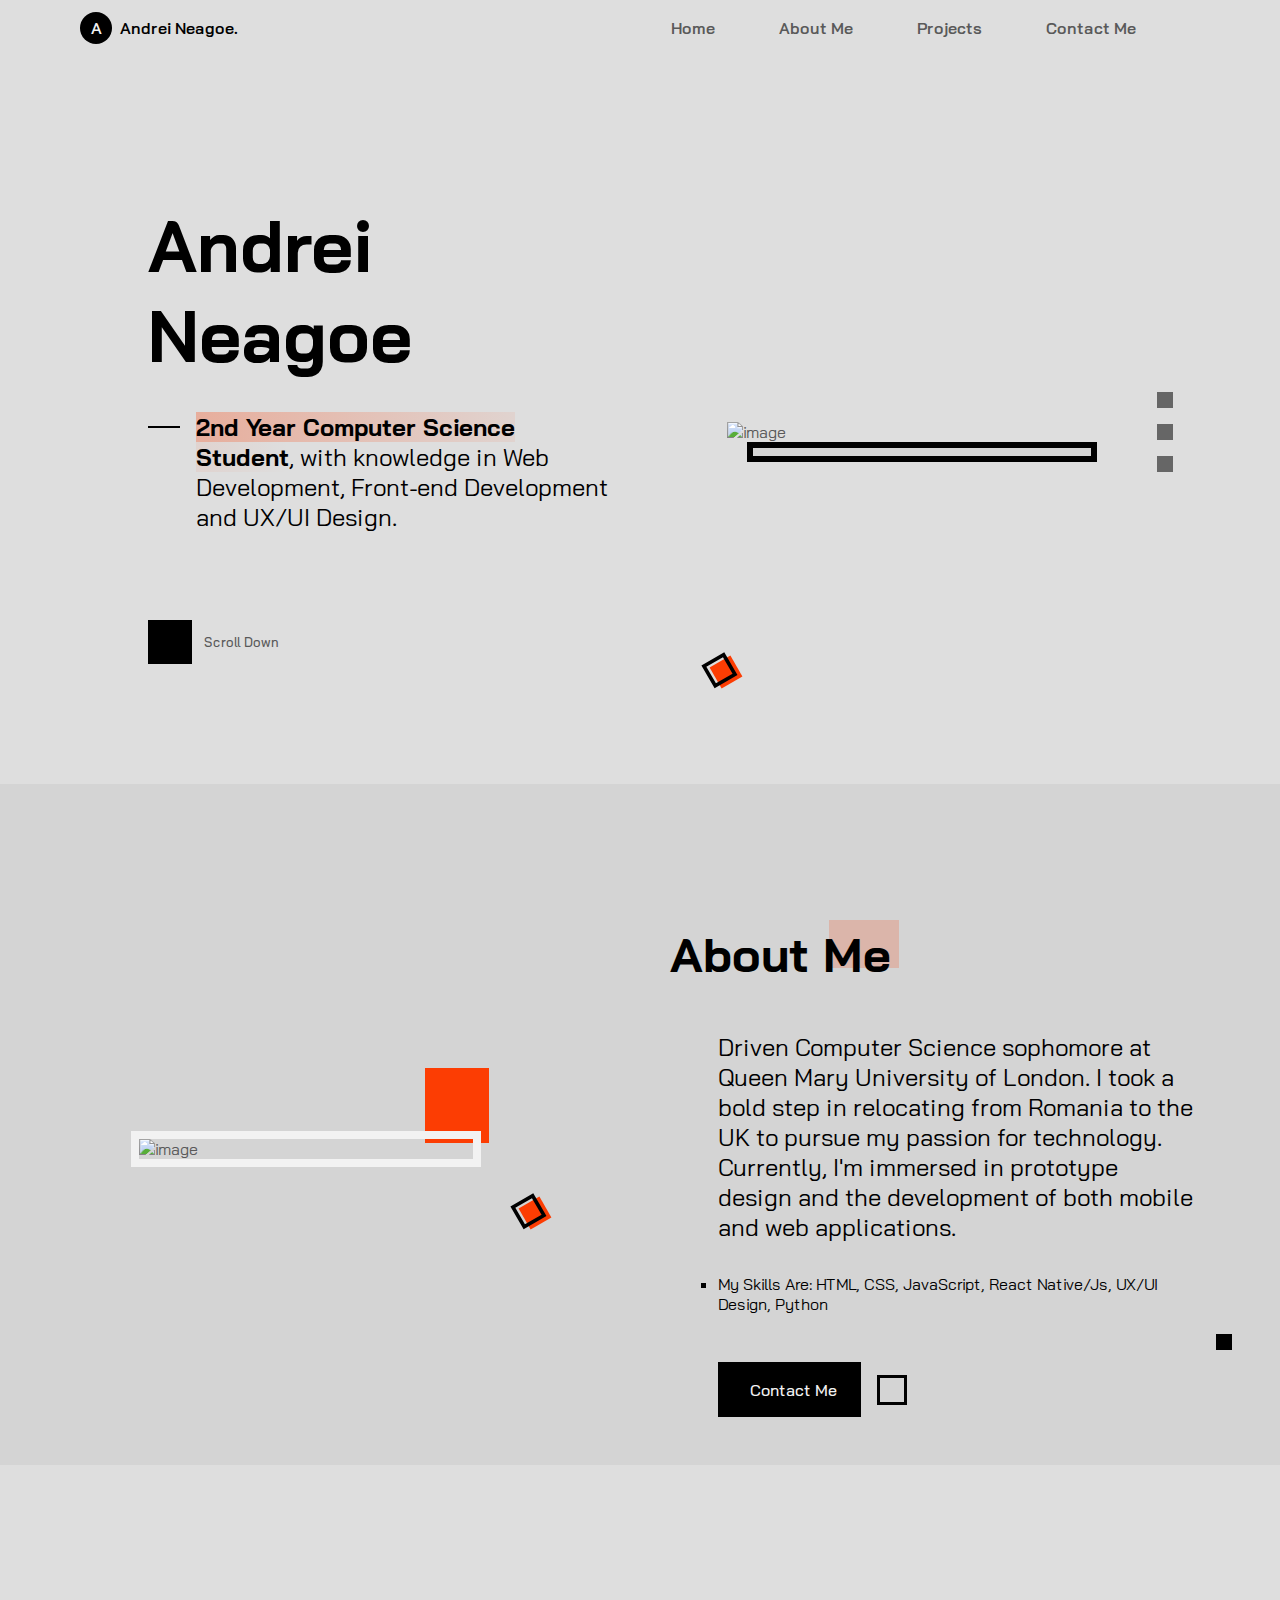
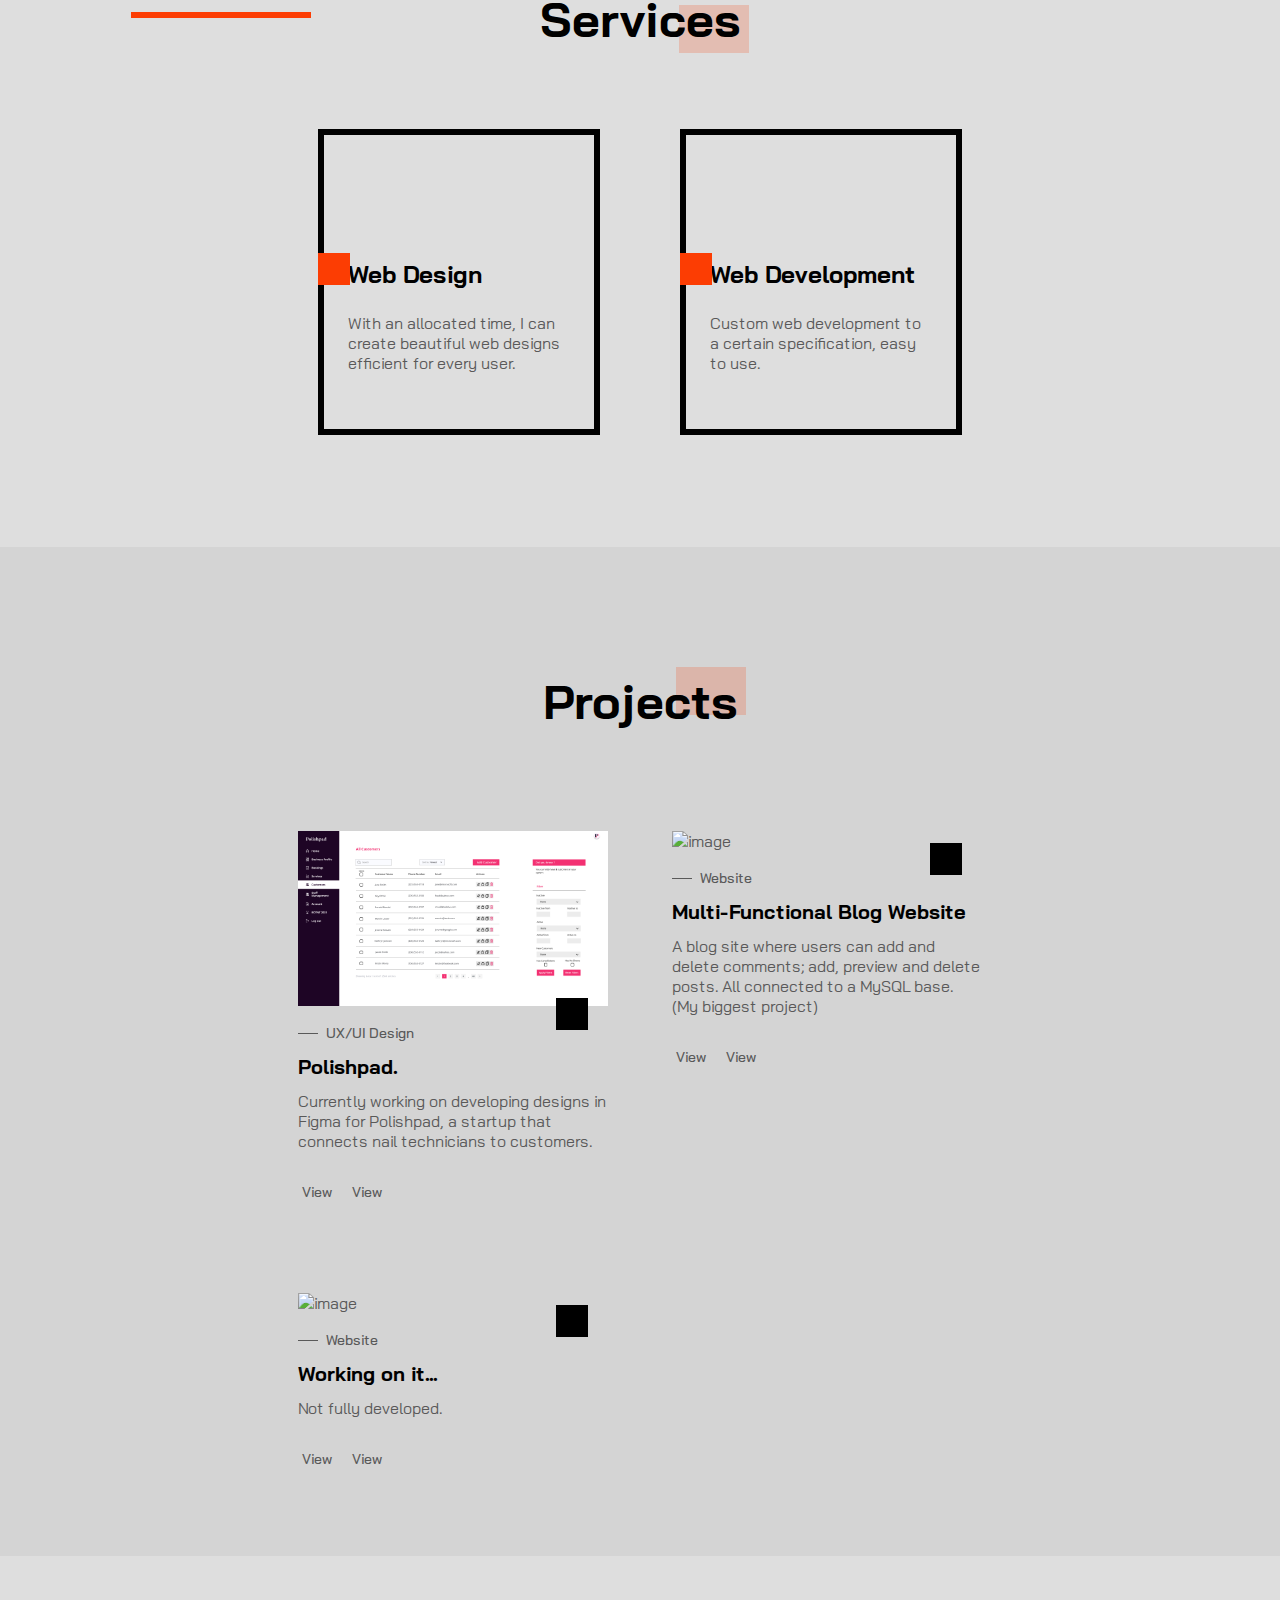
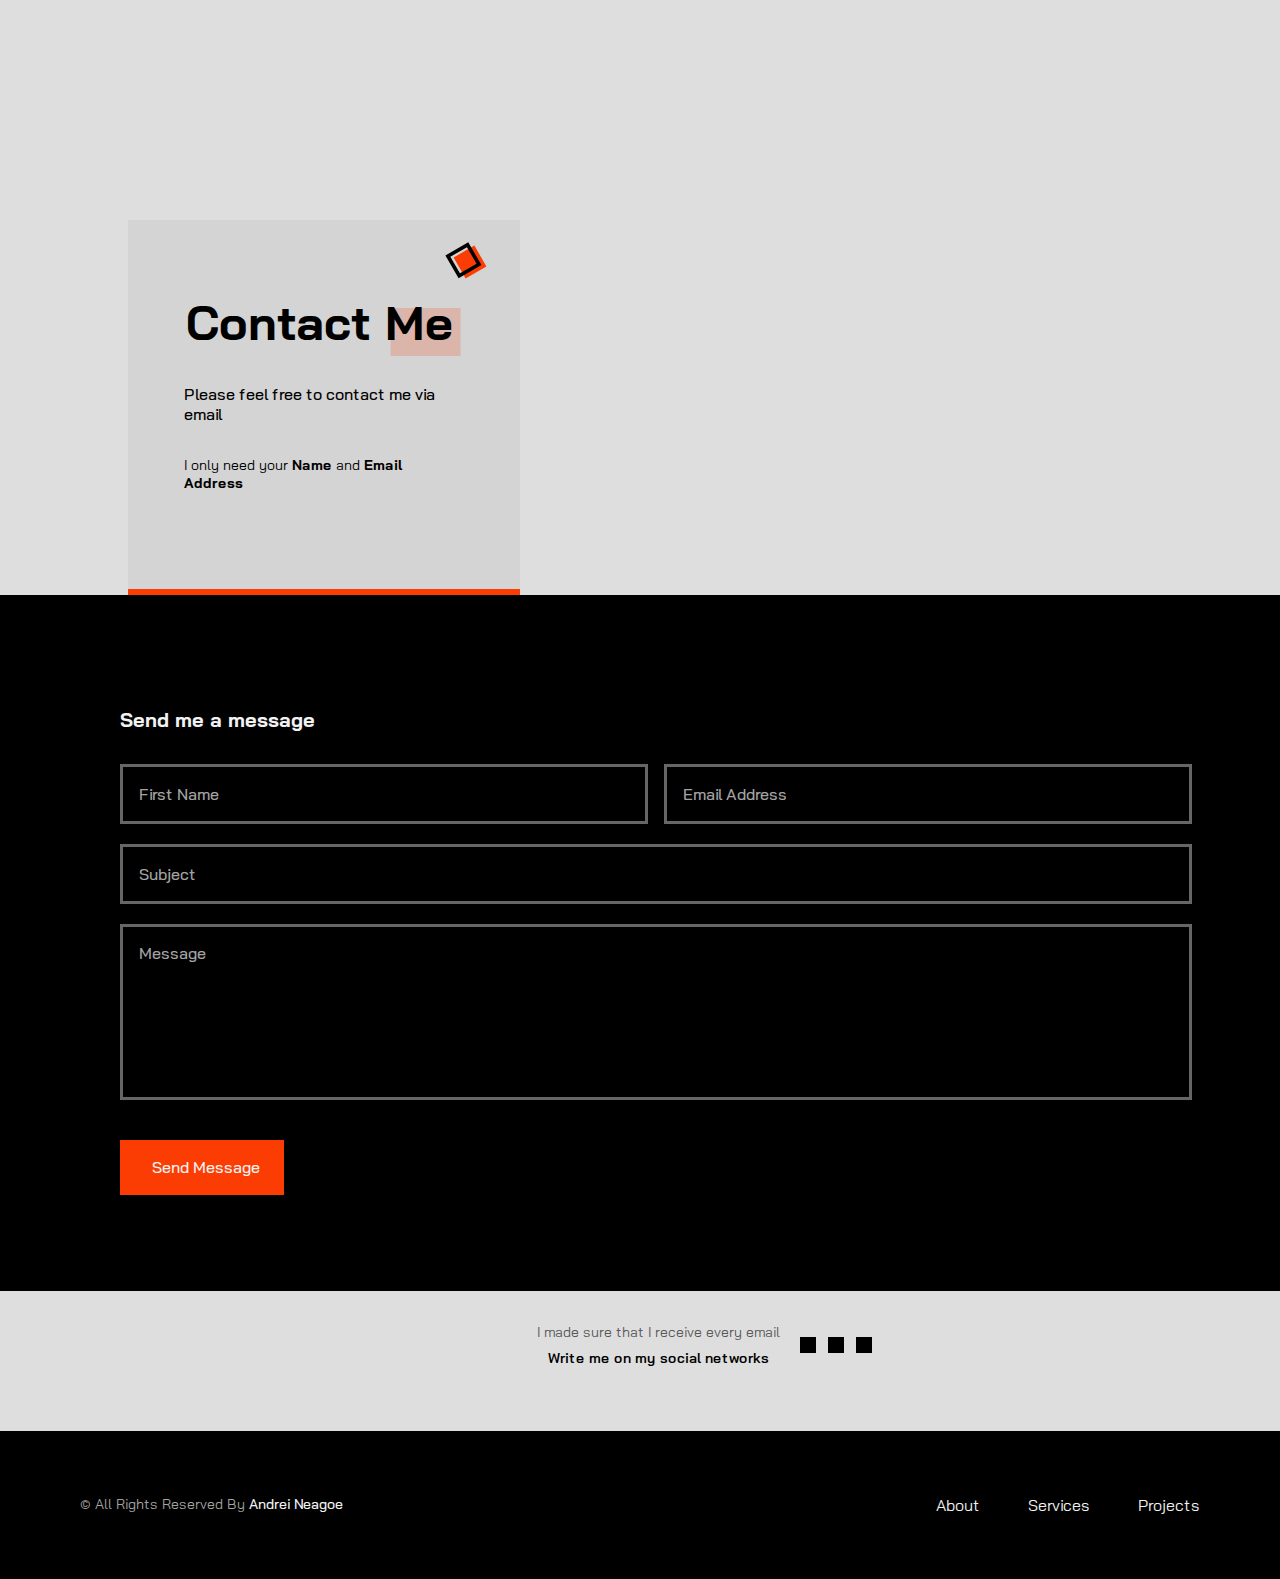
==== commit dd12b7fb: "." ====
--- a/index.html
+++ b/index.html
@@ -92,7 +92,7 @@
                 <div class="home__info">
                     <p class="home__description">
                         <b>2nd Year Computer Science Student</b>, with knowledge in Web 
-                        Development, Procedural Programming, Object-Oriented Programming and C++.
+                        Development, Front-end Development and UX/UI Design.
                     </p>
 
                     <a href="#about" class="home__scroll">
@@ -127,15 +127,13 @@
                 </div>
                 <div class="about__info">
                     <p class="about__description">
-                        Passionate about creating <b>Web Pages</b> with
-                        HTML, CSS and JavaScript. I have some experience 
-                        gained in university but mostly I got it on my own
+                        Driven Computer Science sophomore at Queen Mary University of London. I took a bold step in relocating from Romania to the UK to pursue my passion for technology.  Currently, I'm immersed in prototype design and the development of both mobile and web applications.
                     </p>
 
                     <ul class="about__list">
                         <li class="about__item">
                             My Skills Are: HTML, CSS, JavaScript,
-                            C++, Procedural Programming, OOP
+                            React Native/Js, UX/UI Design, Python
                         </li>
                     </ul>
 
@@ -204,21 +202,22 @@
             </h2>
 
             <div class="projects__container container grid">
+                <!-- Project 1 -->
                 <article class="projects__card">
                     <div class="projects__image">
-                        <img src="project1.jpeg" alt="image" class="projects__img">
-
-                        <a href="#" class="projects__button button">
+                        <img src="Customers.jpg" alt="image" class="projects__img">
+
+                        <a href="project1.html" target="_blank" class="projects__button button">
                             <i class="ri-corner-right-up-line"></i>
                         </a>
                     </div>
 
                     <div class="projects__content">
-                        <h3 class="projects__subtitle">Website</h3>
-                        <h2 class="projects__title">Working on it...</h2>
+                        <h3 class="projects__subtitle">UX/UI Design</h3>
+                        <h2 class="projects__title">Polishpad.</h2>
 
                         <p class="projects__description">
-                            Not fully developed.
+                            Currently working on developing designs in Figma for Polishpad, a startup that connects nail technicians to customers.
                         </p>
                     </div>
 
@@ -233,6 +232,7 @@
                     </div>
                 </article>
 
+                <!-- Project 2 -->
                 <article class="projects__card">
                     <div class="projects__image">
                         <img src="project2.jpeg" alt="image" class="projects__img">
@@ -264,6 +264,7 @@
                     </div>
                 </article>
 
+                <!-- Project 3 -->
                 <article class="projects__card">
                     <div class="projects__image">
                         <img src="project3.jpeg" alt="image" class="projects__img">
@@ -292,6 +293,7 @@
                         </a>
                     </div>
                 </article>
+
             </div>
         </section>
 
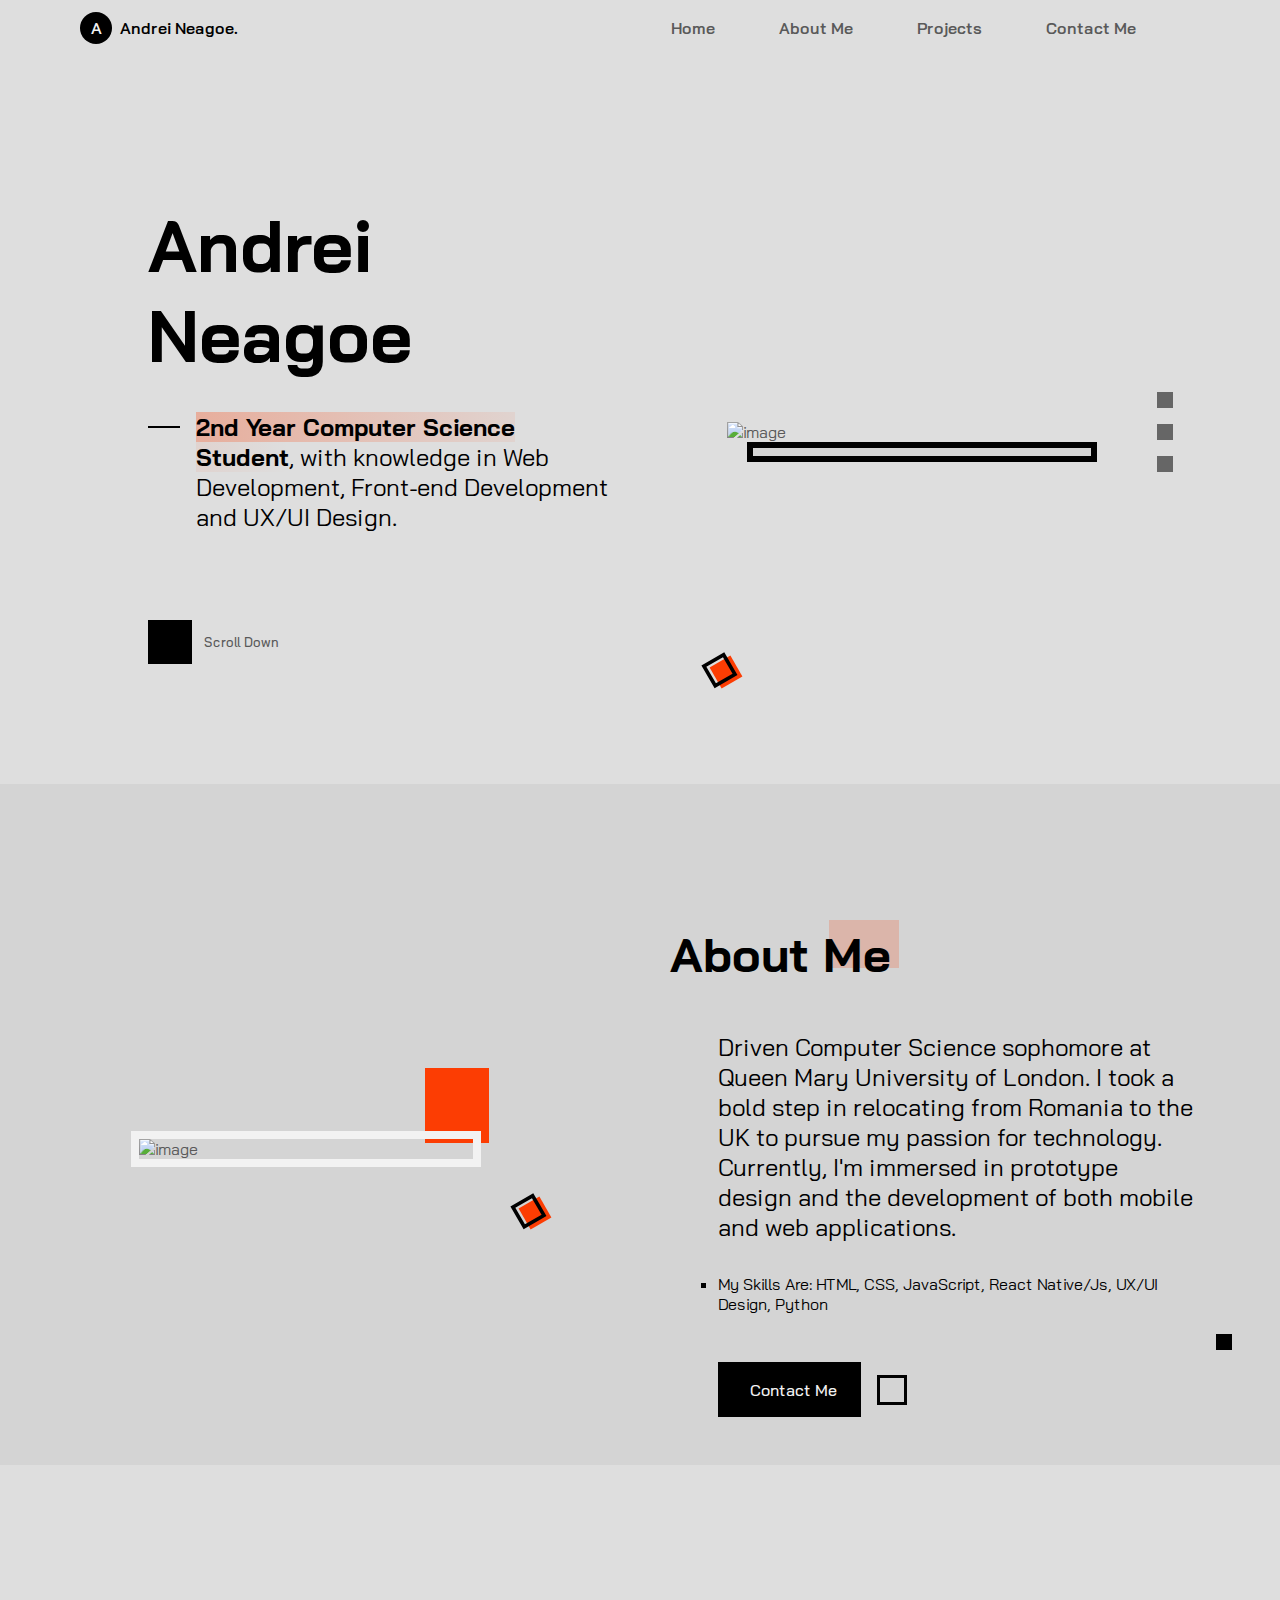
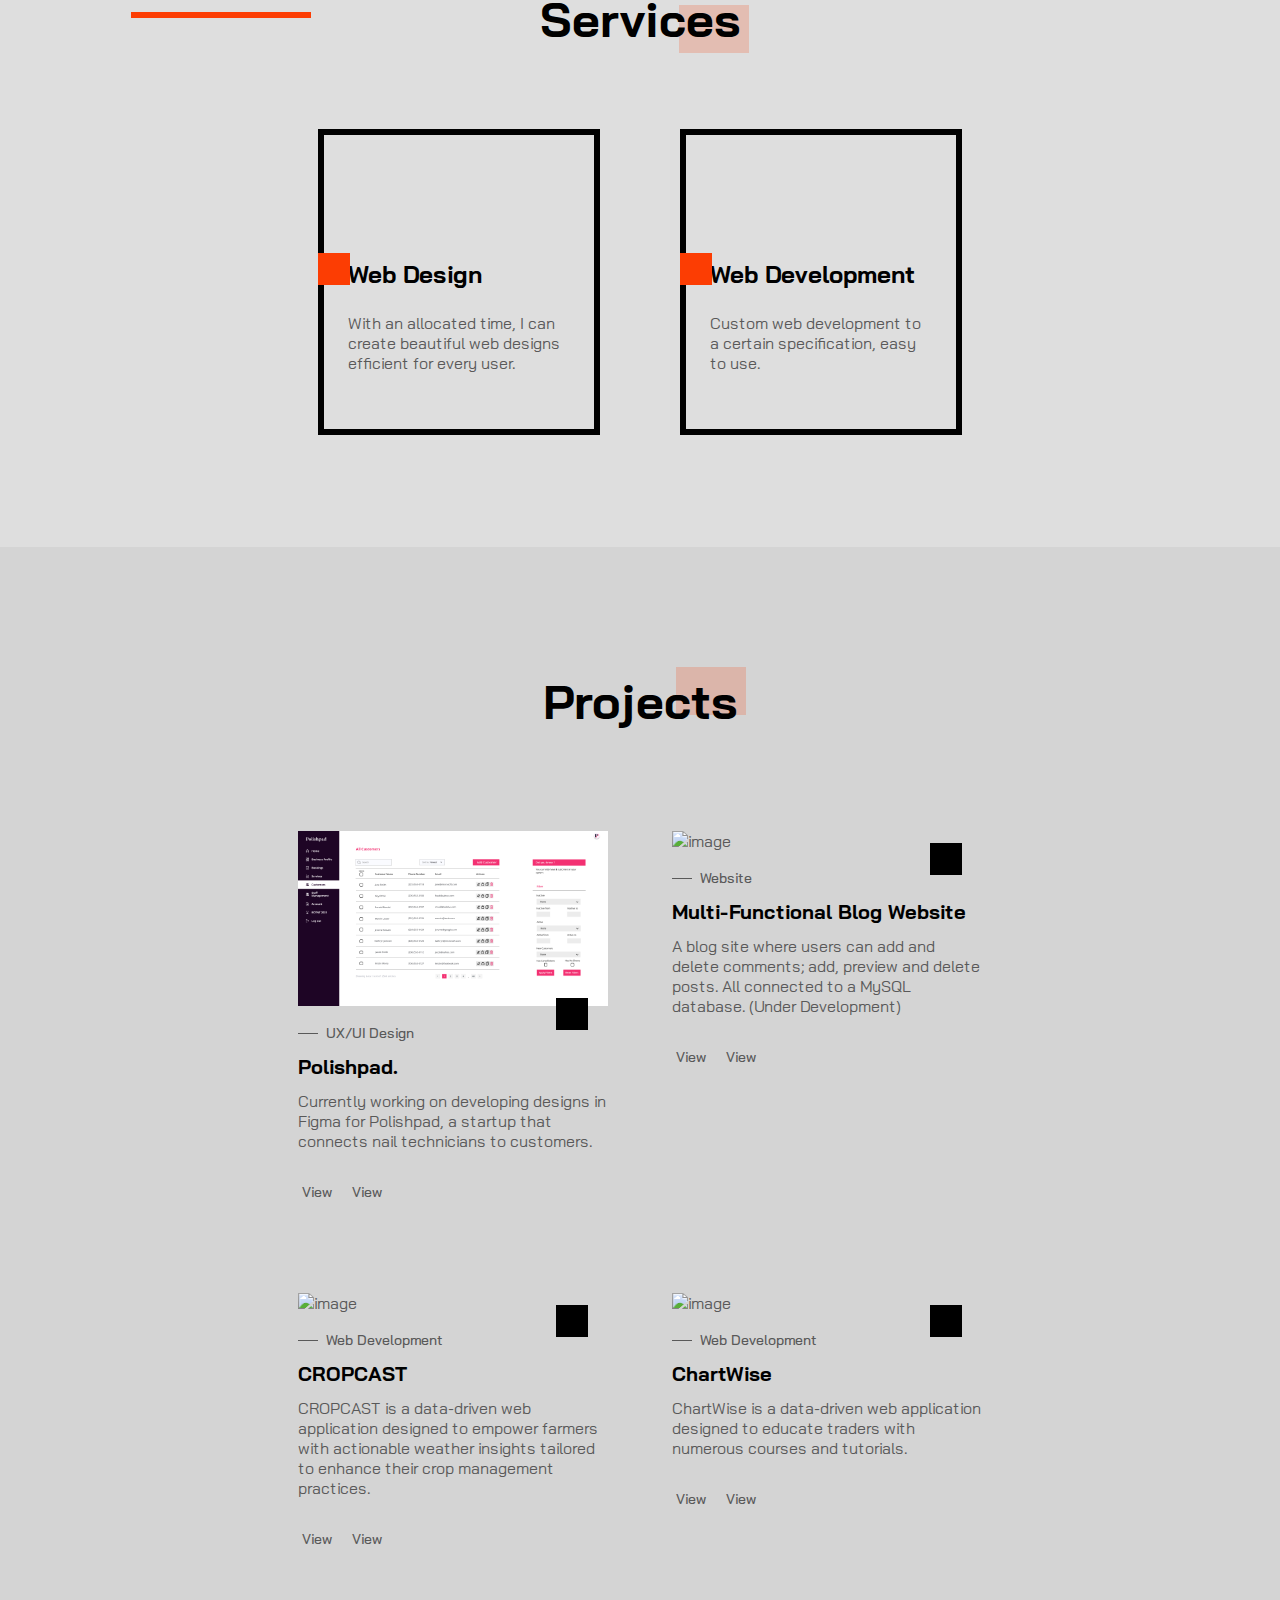
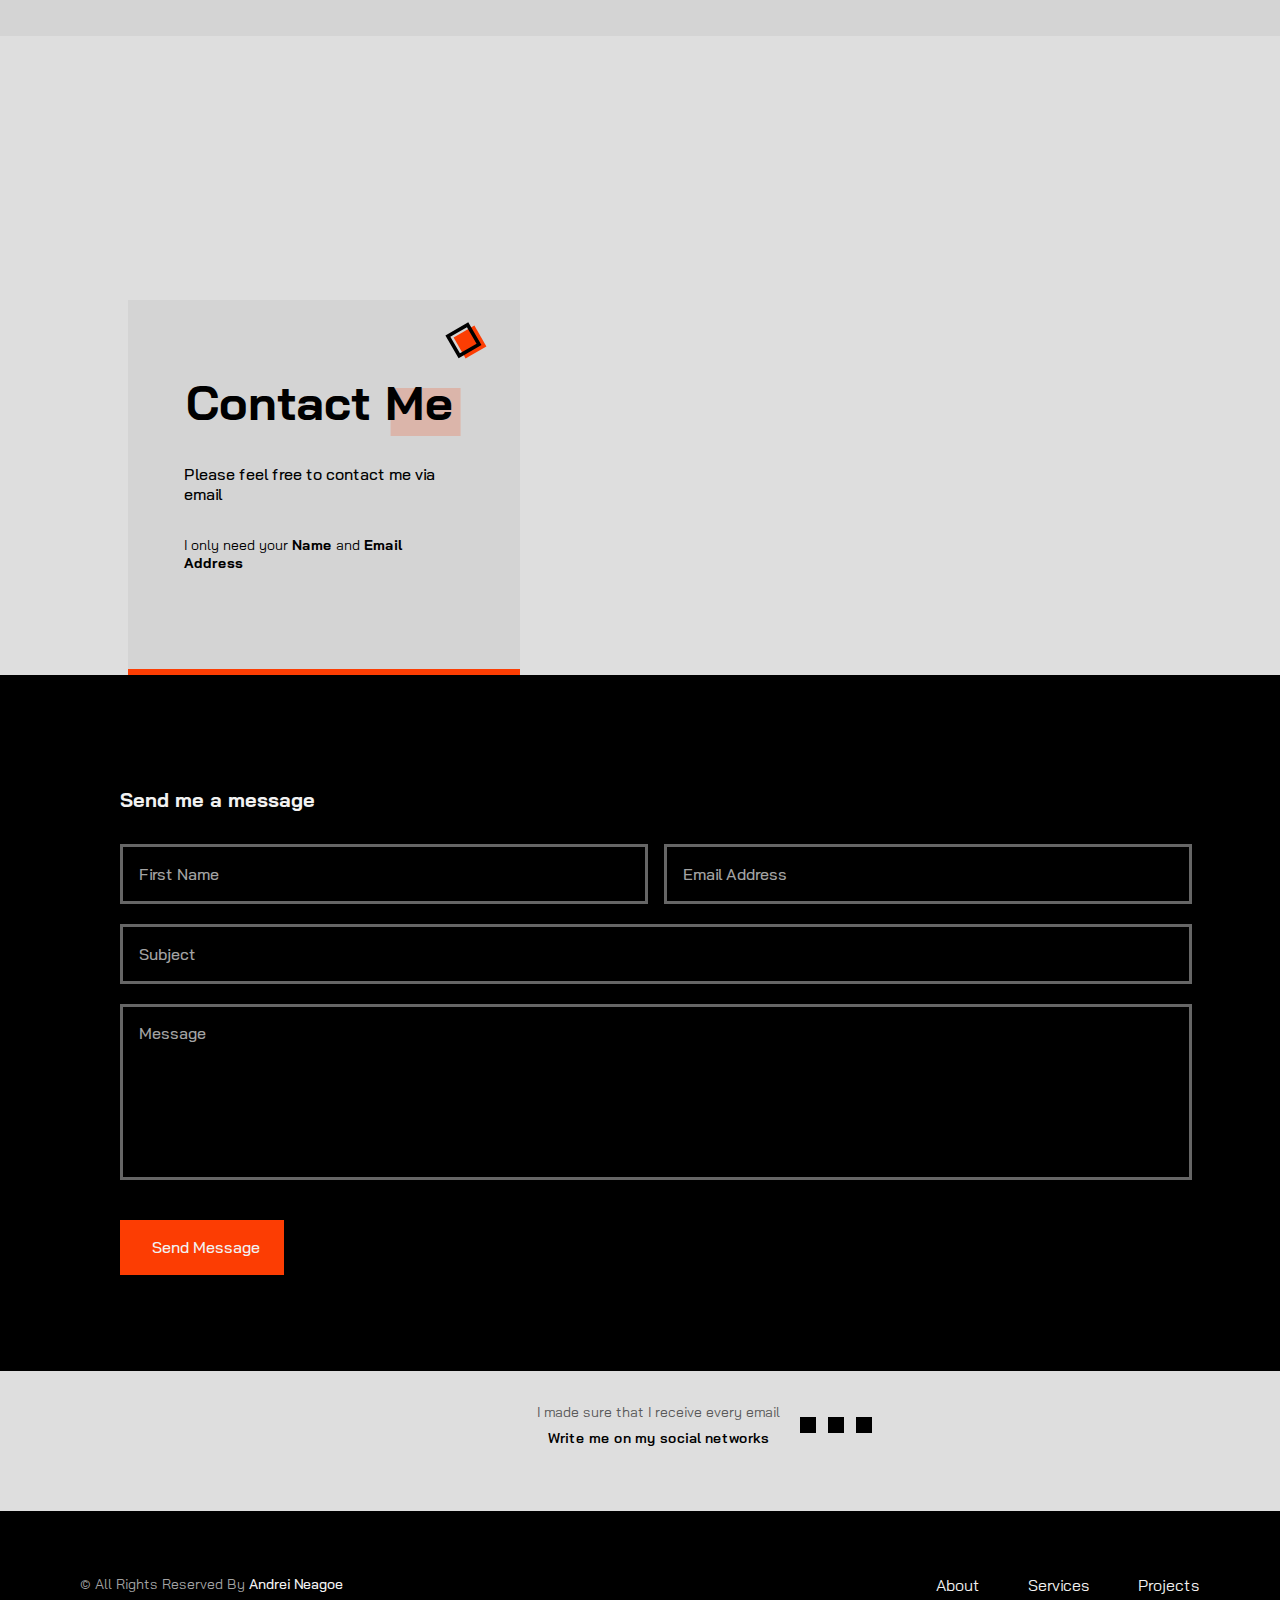
==== commit 8a33ba23: "." ====
--- a/index.html
+++ b/index.html
@@ -207,7 +207,7 @@
                     <div class="projects__image">
                         <img src="Customers.jpg" alt="image" class="projects__img">
 
-                        <a href="project1.html" target="_blank" class="projects__button button">
+                        <a href="project1.html" class="projects__button button">
                             <i class="ri-corner-right-up-line"></i>
                         </a>
                     </div>
@@ -237,7 +237,7 @@
                     <div class="projects__image">
                         <img src="project2.jpeg" alt="image" class="projects__img">
 
-                        <a href="#" class="projects__button button">
+                        <a href="project2.html" class="projects__button button">
                             <i class="ri-corner-right-up-line"></i>
                         </a>
                     </div>
@@ -249,7 +249,7 @@
                         <p class="projects__description">
                             A blog site where users can add and delete comments;
                             add, preview and delete posts. All connected to a 
-                            MySQL base. (My biggest project)
+                            MySQL database. (Under Development)
                         </p>
                     </div>
 
@@ -264,36 +264,66 @@
                     </div>
                 </article>
 
-                <!-- Project 3 -->
-                <article class="projects__card">
-                    <div class="projects__image">
-                        <img src="project3.jpeg" alt="image" class="projects__img">
-
-                        <a href="#" class="projects__button button">
-                            <i class="ri-corner-right-up-line"></i>
-                        </a>
-                    </div>
-
-                    <div class="projects__content">
-                        <h3 class="projects__subtitle">Website</h3>
-                        <h2 class="projects__title">Working on it...</h2>
-
-                        <p class="projects__description">
-                            Not fully developed.
-                        </p>
-                    </div>
-
-                    <div class="projects__buttons">
-                        <a href="https://github.com/andreineagoe23" target="_blank" class="projects__link">
-                            <i class="ri-github-line"></i> View
-                        </a>
-
-                        <a href="https://www.linkedin.com/in/andrei-neagoe-29a937256/" target="_blank" class="projects__link">
-                            <i class="ri-linkedin-box-line"></i> View
-                        </a>
-                    </div>
+               <!-- Project 3 -->
+               <article class="projects__card">
+                <div class="projects__image">
+                    <img src="project3.png" alt="image" class="projects__img">
+
+                    <a href="project3.html" class="projects__button button">
+                        <i class="ri-corner-right-up-line"></i>
+                    </a>
+                </div>
+
+                <div class="projects__content">
+                    <h3 class="projects__subtitle">Web Development</h3>
+                    <h2 class="projects__title">CROPCAST</h2>
+
+                    <p class="projects__description">
+                        CROPCAST is a data-driven web application designed to empower farmers with actionable weather insights tailored to enhance their crop management practices.
+                    </p>
+                </div>
+
+                <div class="projects__buttons">
+                    <a href="https://github.com/andreineagoe23" target="_blank" class="projects__link">
+                        <i class="ri-github-line"></i> View
+                    </a>
+
+                    <a href="https://www.linkedin.com/in/andrei-neagoe-29a937256/" target="_blank" class="projects__link">
+                        <i class="ri-linkedin-box-line"></i> View
+                    </a>
+                </div>
+            </article>
+
+                <!-- Project 4 -->
+               <article class="projects__card">
+                <div class="projects__image">
+                    <img src="project2.jpeg" alt="image" class="projects__img">
+
+                    <a href="project4.html" class="projects__button button">
+                        <i class="ri-corner-right-up-line"></i>
+                    </a>
+                </div>
+
+                <div class="projects__content">
+                    <h3 class="projects__subtitle">Web Development</h3>
+                    <h2 class="projects__title">ChartWise</h2>
+
+                    <p class="projects__description">
+                        ChartWise is a data-driven web application designed to educate traders with numerous courses and tutorials.
+                    </p>
+                </div>
+
+                <div class="projects__buttons">
+                    <a href="https://github.com/andreineagoe23" target="_blank" class="projects__link">
+                        <i class="ri-github-line"></i> View
+                    </a>
+
+                    <a href="https://www.linkedin.com/in/andrei-neagoe-29a937256/" target="_blank" class="projects__link">
+                        <i class="ri-linkedin-box-line"></i> View
+                    </a>
+                </div>
                 </article>
-
+            
             </div>
         </section>
 
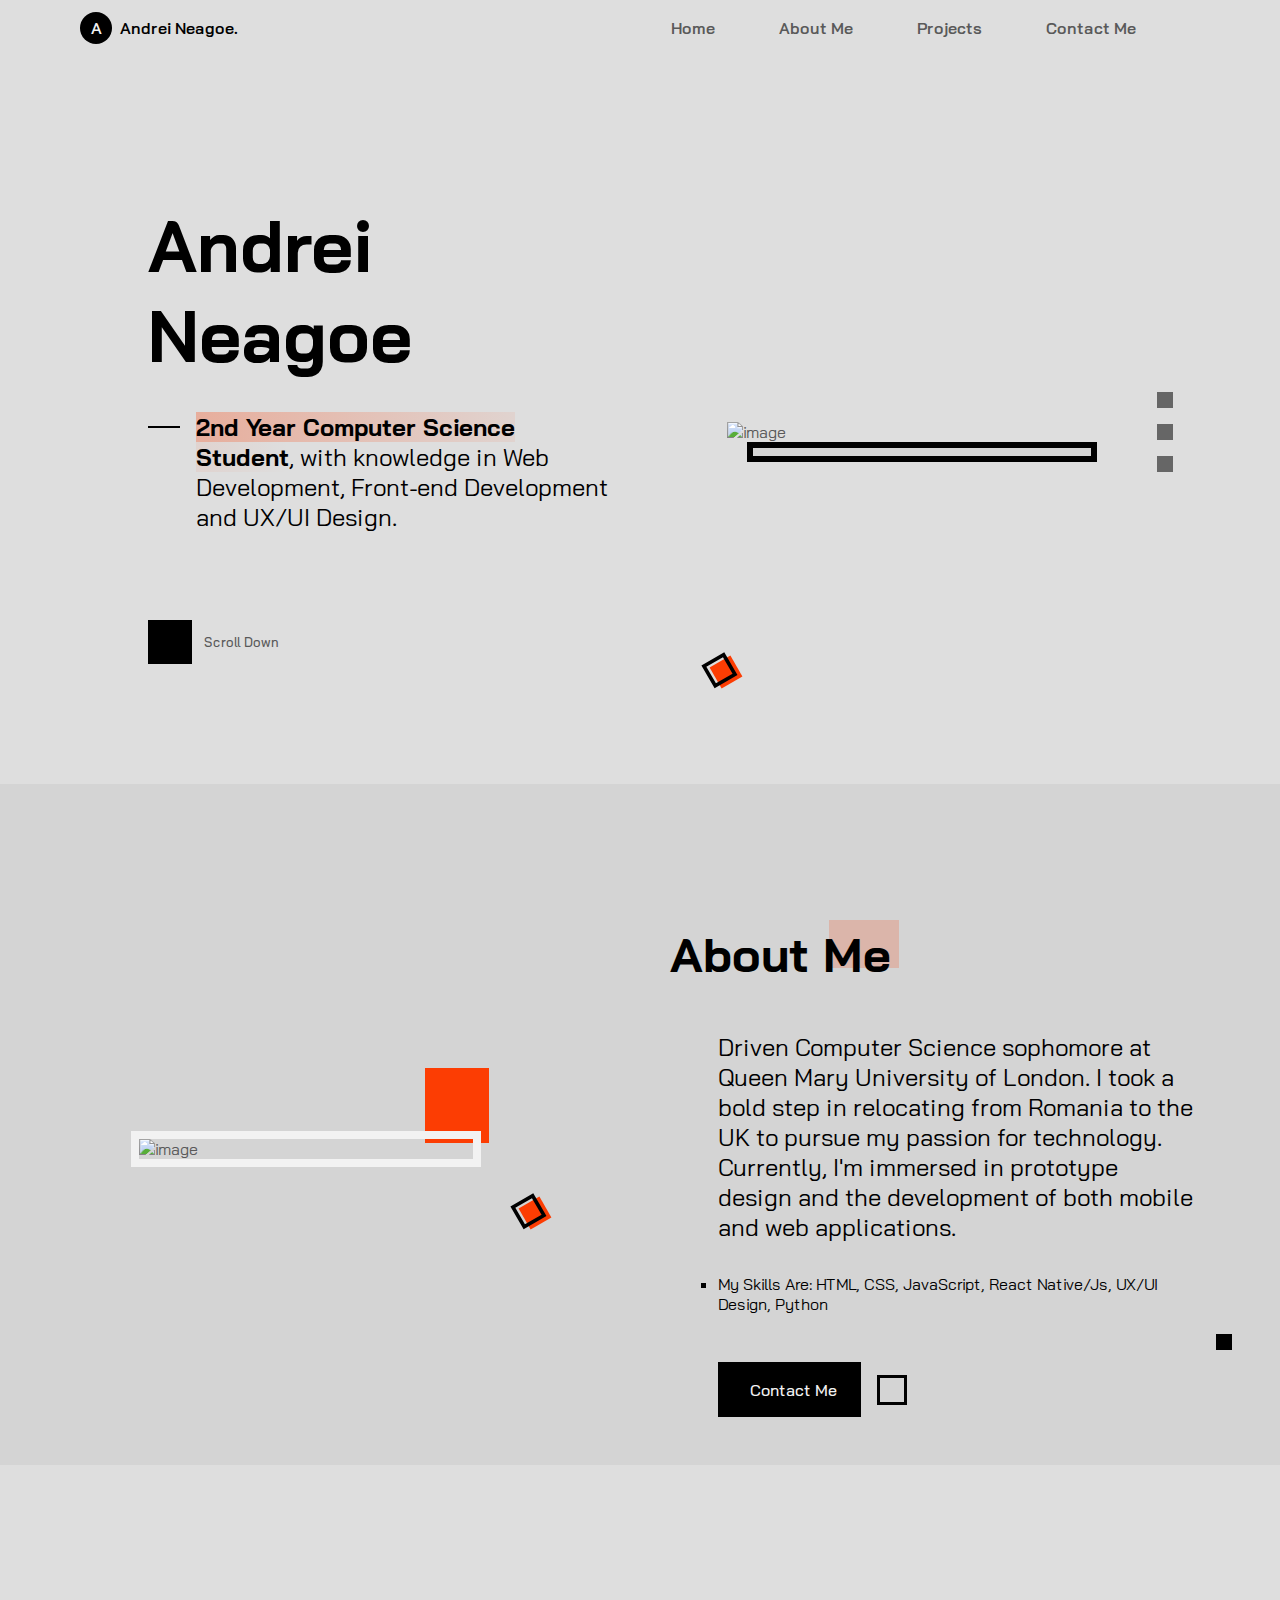
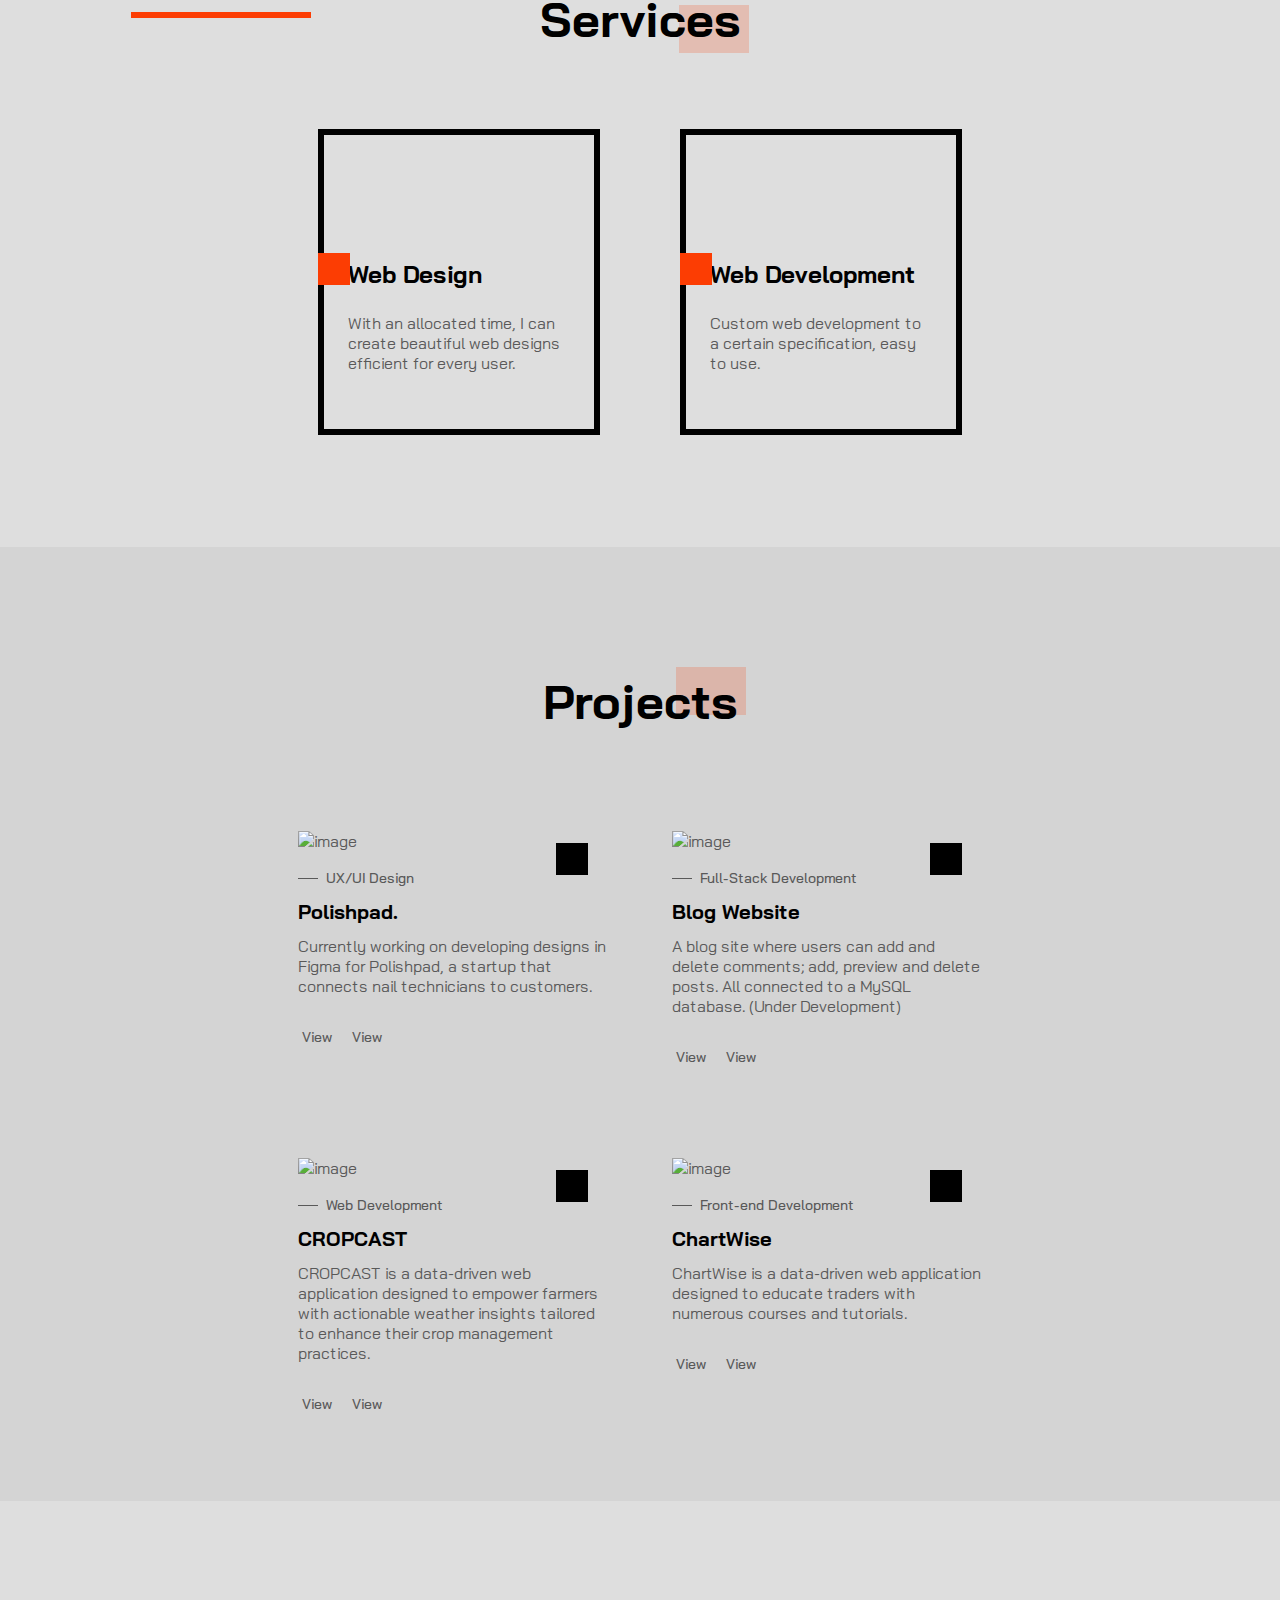
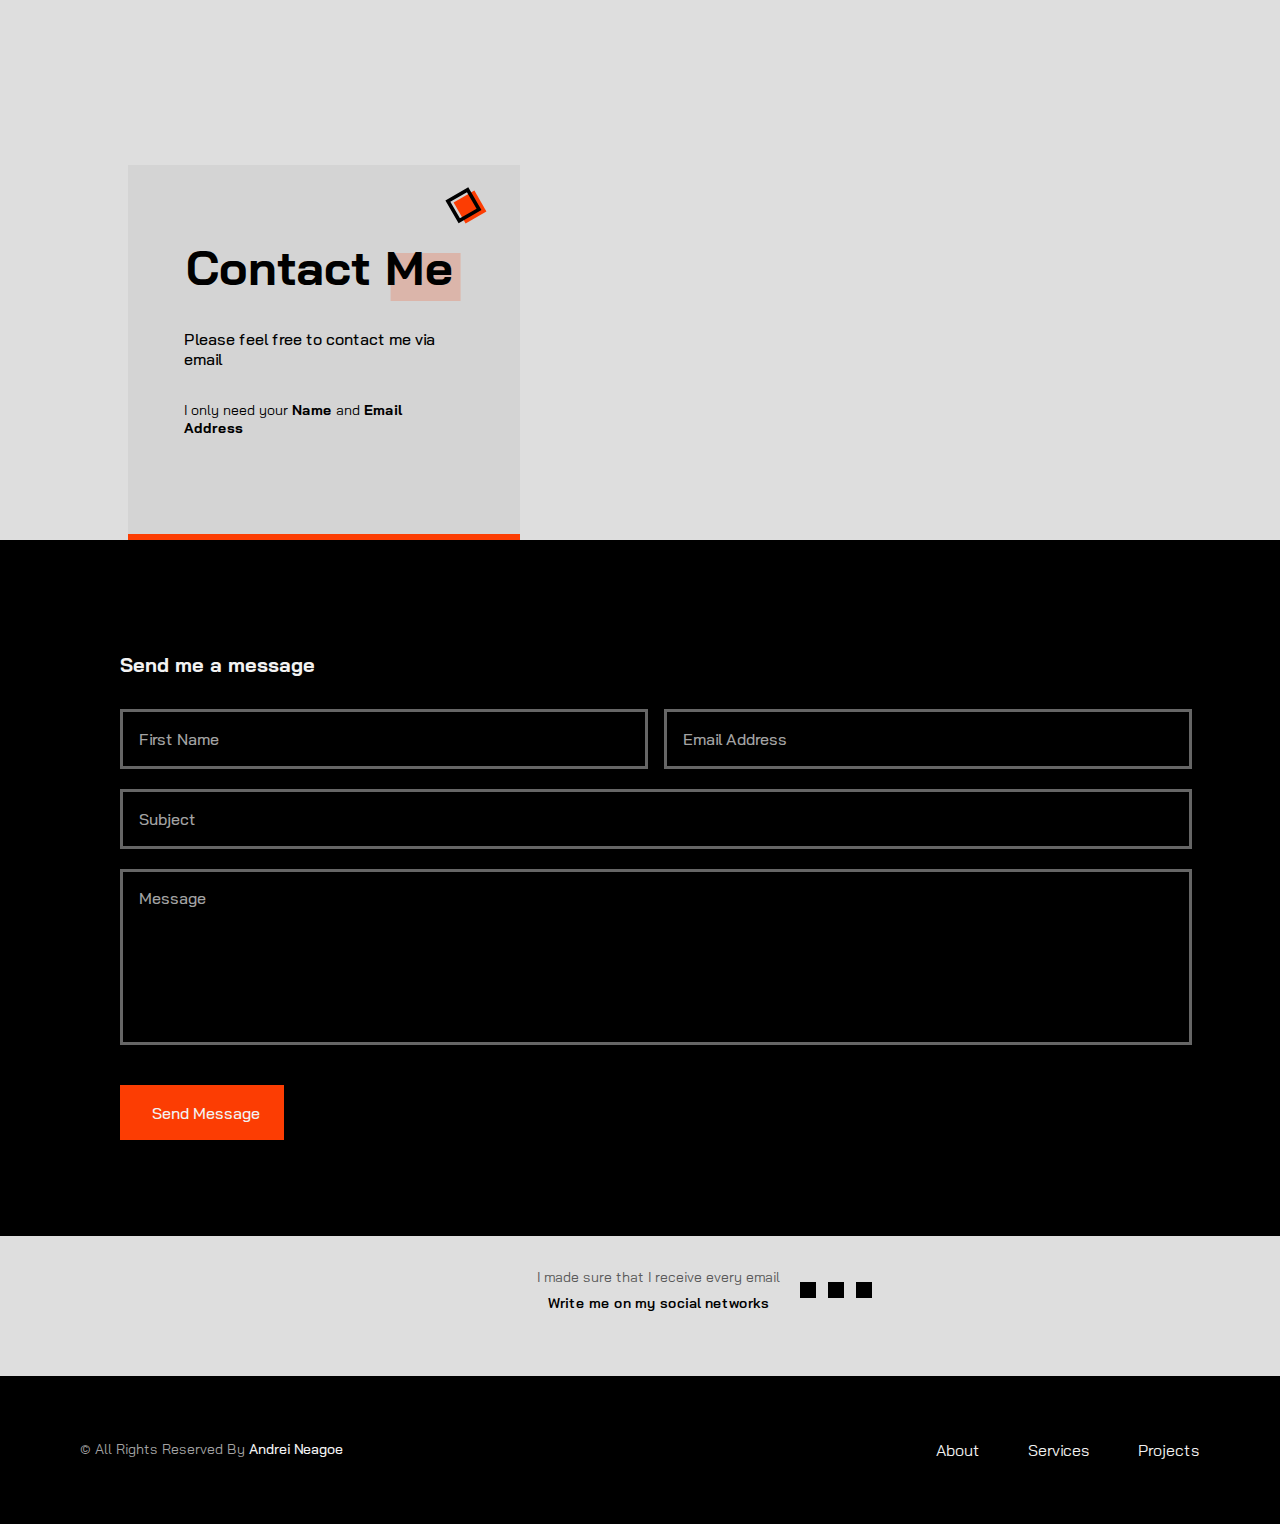
==== commit 775a64ce: "." ====
--- a/index.html
+++ b/index.html
@@ -1,15 +1,17 @@
 <!DOCTYPE html>
 <html lang="en">
-  <head>
+
+<head>
     <meta charset="UTF-8">
     <meta name="viewport" content="width=device-width, initial-scale=1">
     <meta http-equiv="X-UA-Compatible" content="ie=edge">
     <link rel="stylesheet" href="https://cdnjs.cloudflare.com/ajax/libs/remixicon/3.5.0/remixicon.css" crossorigin="">
     <link rel="stylesheet" href="styles.css">
     <title>Welcome to my portfolio!</title>
-  </head>
-  <body>
-	<!-- Header -->
+</head>
+
+<body>
+    <!-- Header -->
     <header class="header" id="header">
         <nav class="nav container">
             <a href="#" class="nav__logo">
@@ -68,30 +70,31 @@
                         <img src="profile.jpeg" alt="image" class="home__img">
                         <div class="home__shadow"></div>
 
-                            <img src="curved-arrow.svg" alt="" class="home__arrow">
-
-                            <div class="geometric-box"></div>
-                    </div>
-                        
+                        <img src="curved-arrow.svg" alt="" class="home__arrow">
+
+                        <div class="geometric-box"></div>
+                    </div>
+
                     <div class="home__social">
                         <a href="https://www.instagram.com/andreineagoe23" target="_blank" class="home__social-link">
                             <i class="ri-instagram-line"></i>
                         </a>
 
-                        <a href="https://www.linkedin.com/in/andrei-neagoe-29a937256/" target="_blank" class="home__social-link">
+                        <a href="https://www.linkedin.com/in/andrei-neagoe-29a937256/" target="_blank"
+                            class="home__social-link">
                             <i class="ri-linkedin-box-line"></i>
                         </a>
-                        
+
                         <a href="https://github.com/andreineagoe23" target="_blank" class="home__social-link">
                             <i class="ri-github-line"></i>
                         </a>
                     </div>
-                
+
                 </div>
 
                 <div class="home__info">
                     <p class="home__description">
-                        <b>2nd Year Computer Science Student</b>, with knowledge in Web 
+                        <b>2nd Year Computer Science Student</b>, with knowledge in Web
                         Development, Front-end Development and UX/UI Design.
                     </p>
 
@@ -109,25 +112,27 @@
         <!-- About Me -->
         <section class="about section" id="about">
             <div class="about__container container grid">
-                
+
                 <h2 class="section__title-1">
-                    <span>About Me</span> 
+                    <span>About Me</span>
                 </h2>
 
                 <div class="about__profile">
                     <div class="about__image">
                         <img src="background.jpg" alt="image" class="about__img">
-                        
+
                         <div class="about__shadow"></div>
 
                         <div class="geometric-box"></div>
-                        
+
                         <div class="about__box"></div>
                     </div>
                 </div>
                 <div class="about__info">
                     <p class="about__description">
-                        Driven Computer Science sophomore at Queen Mary University of London. I took a bold step in relocating from Romania to the UK to pursue my passion for technology.  Currently, I'm immersed in prototype design and the development of both mobile and web applications.
+                        Driven Computer Science sophomore at Queen Mary University of London. I took a bold step in
+                        relocating from Romania to the UK to pursue my passion for technology. Currently, I'm immersed
+                        in prototype design and the development of both mobile and web applications.
                     </p>
 
                     <ul class="about__list">
@@ -141,7 +146,8 @@
                         <a href="#contact" class="button">
                             <i class="ri-contacts-book-2-line"></i> Contact Me
                         </a>
-                        <a href="https://www.linkedin.com/in/andrei-neagoe-29a937256/" target="_blank" class="button__ghost">
+                        <a href="https://www.linkedin.com/in/andrei-neagoe-29a937256/" target="_blank"
+                            class="button__ghost">
                             <i class="ri-linkedin-box-line"></i>
                         </a>
                     </div>
@@ -168,7 +174,7 @@
                         <h2 class="services__title">Web Design</h2>
 
                         <p class="services__description">
-                            With an allocated time, I can 
+                            With an allocated time, I can
                             create beautiful web designs
                             efficient for every user.
                         </p>
@@ -187,7 +193,7 @@
                         <h2 class="services__title">Web Development</h2>
 
                         <p class="services__description">
-                            Custom web development to a certain 
+                            Custom web development to a certain
                             specification, easy to use.
                         </p>
                     </div>
@@ -205,7 +211,7 @@
                 <!-- Project 1 -->
                 <article class="projects__card">
                     <div class="projects__image">
-                        <img src="Customers.jpg" alt="image" class="projects__img">
+                        <img src="img\polishpad6.jpg" alt="image" class="projects__img">
 
                         <a href="project1.html" class="projects__button button">
                             <i class="ri-corner-right-up-line"></i>
@@ -217,7 +223,8 @@
                         <h2 class="projects__title">Polishpad.</h2>
 
                         <p class="projects__description">
-                            Currently working on developing designs in Figma for Polishpad, a startup that connects nail technicians to customers.
+                            Currently working on developing designs in Figma for Polishpad, a startup that connects nail
+                            technicians to customers.
                         </p>
                     </div>
 
@@ -226,7 +233,8 @@
                             <i class="ri-github-line"></i> View
                         </a>
 
-                        <a href="https://www.linkedin.com/in/andrei-neagoe-29a937256/" target="_blank" class="projects__link">
+                        <a href="https://www.linkedin.com/in/andrei-neagoe-29a937256/" target="_blank"
+                            class="projects__link">
                             <i class="ri-linkedin-box-line"></i> View
                         </a>
                     </div>
@@ -243,12 +251,12 @@
                     </div>
 
                     <div class="projects__content">
-                        <h3 class="projects__subtitle">Website</h3>
-                        <h2 class="projects__title">Multi-Functional Blog Website</h2>
+                        <h3 class="projects__subtitle">Full-Stack Development</h3>
+                        <h2 class="projects__title">Blog Website</h2>
 
                         <p class="projects__description">
                             A blog site where users can add and delete comments;
-                            add, preview and delete posts. All connected to a 
+                            add, preview and delete posts. All connected to a
                             MySQL database. (Under Development)
                         </p>
                     </div>
@@ -258,72 +266,77 @@
                             <i class="ri-github-line"></i> View
                         </a>
 
-                        <a href="https://www.linkedin.com/in/andrei-neagoe-29a937256/" target="_blank" class="projects__link">
+                        <a href="https://www.linkedin.com/in/andrei-neagoe-29a937256/" target="_blank"
+                            class="projects__link">
                             <i class="ri-linkedin-box-line"></i> View
                         </a>
                     </div>
                 </article>
 
-               <!-- Project 3 -->
-               <article class="projects__card">
-                <div class="projects__image">
-                    <img src="project3.png" alt="image" class="projects__img">
-
-                    <a href="project3.html" class="projects__button button">
-                        <i class="ri-corner-right-up-line"></i>
-                    </a>
-                </div>
-
-                <div class="projects__content">
-                    <h3 class="projects__subtitle">Web Development</h3>
-                    <h2 class="projects__title">CROPCAST</h2>
-
-                    <p class="projects__description">
-                        CROPCAST is a data-driven web application designed to empower farmers with actionable weather insights tailored to enhance their crop management practices.
-                    </p>
-                </div>
-
-                <div class="projects__buttons">
-                    <a href="https://github.com/andreineagoe23" target="_blank" class="projects__link">
-                        <i class="ri-github-line"></i> View
-                    </a>
-
-                    <a href="https://www.linkedin.com/in/andrei-neagoe-29a937256/" target="_blank" class="projects__link">
-                        <i class="ri-linkedin-box-line"></i> View
-                    </a>
-                </div>
-            </article>
+                <!-- Project 3 -->
+                <article class="projects__card">
+                    <div class="projects__image">
+                        <img src="project3.png" alt="image" class="projects__img">
+
+                        <a href="project3.html" class="projects__button button">
+                            <i class="ri-corner-right-up-line"></i>
+                        </a>
+                    </div>
+
+                    <div class="projects__content">
+                        <h3 class="projects__subtitle">Web Development</h3>
+                        <h2 class="projects__title">CROPCAST</h2>
+
+                        <p class="projects__description">
+                            CROPCAST is a data-driven web application designed to empower farmers with actionable
+                            weather insights tailored to enhance their crop management practices.
+                        </p>
+                    </div>
+
+                    <div class="projects__buttons">
+                        <a href="https://github.com/andreineagoe23" target="_blank" class="projects__link">
+                            <i class="ri-github-line"></i> View
+                        </a>
+
+                        <a href="https://www.linkedin.com/in/andrei-neagoe-29a937256/" target="_blank"
+                            class="projects__link">
+                            <i class="ri-linkedin-box-line"></i> View
+                        </a>
+                    </div>
+                </article>
 
                 <!-- Project 4 -->
-               <article class="projects__card">
-                <div class="projects__image">
-                    <img src="project2.jpeg" alt="image" class="projects__img">
-
-                    <a href="project4.html" class="projects__button button">
-                        <i class="ri-corner-right-up-line"></i>
-                    </a>
-                </div>
-
-                <div class="projects__content">
-                    <h3 class="projects__subtitle">Web Development</h3>
-                    <h2 class="projects__title">ChartWise</h2>
-
-                    <p class="projects__description">
-                        ChartWise is a data-driven web application designed to educate traders with numerous courses and tutorials.
-                    </p>
-                </div>
-
-                <div class="projects__buttons">
-                    <a href="https://github.com/andreineagoe23" target="_blank" class="projects__link">
-                        <i class="ri-github-line"></i> View
-                    </a>
-
-                    <a href="https://www.linkedin.com/in/andrei-neagoe-29a937256/" target="_blank" class="projects__link">
-                        <i class="ri-linkedin-box-line"></i> View
-                    </a>
-                </div>
-                </article>
-            
+                <article class="projects__card">
+                    <div class="projects__image">
+                        <img src="project2.jpeg" alt="image" class="projects__img">
+
+                        <a href="project4.html" class="projects__button button">
+                            <i class="ri-corner-right-up-line"></i>
+                        </a>
+                    </div>
+
+                    <div class="projects__content">
+                        <h3 class="projects__subtitle">Front-end Development</h3>
+                        <h2 class="projects__title">ChartWise</h2>
+
+                        <p class="projects__description">
+                            ChartWise is a data-driven web application designed to educate traders with numerous courses
+                            and tutorials.
+                        </p>
+                    </div>
+
+                    <div class="projects__buttons">
+                        <a href="https://github.com/andreineagoe23" target="_blank" class="projects__link">
+                            <i class="ri-github-line"></i> View
+                        </a>
+
+                        <a href="https://www.linkedin.com/in/andrei-neagoe-29a937256/" target="_blank"
+                            class="projects__link">
+                            <i class="ri-linkedin-box-line"></i> View
+                        </a>
+                    </div>
+                </article>
+
             </div>
         </section>
 
@@ -348,35 +361,39 @@
 
             <div class="contact__mail">
                 <h2 class="contact__title">
-                    Send me a message 
+                    Send me a message
                 </h2>
 
                 <form action="" class="contact__form" id="contact-form">
                     <div class="contact__group">
-                        
+
                         <div class="contact__box">
-                            <input type="text" name="user_name" class="contact__input" id="name" required placeholder="First Name">
+                            <input type="text" name="user_name" class="contact__input" id="name" required
+                                placeholder="First Name">
                             <label for="name" class="contact__label">First Name</label>
                         </div>
 
                         <div class="contact__box">
-                            <input type="email" name="user_email" class="contact__input" id="email" required placeholder="Email Address">
+                            <input type="email" name="user_email" class="contact__input" id="email" required
+                                placeholder="Email Address">
                             <label for="email" class="contact__label">Email Address</label>
                         </div>
                     </div>
-                    
+
                     <div class="contact__box">
-                        <input type="text" name="user_subject" class="contact__input" id="subject" required placeholder="Subject">
+                        <input type="text" name="user_subject" class="contact__input" id="subject" required
+                            placeholder="Subject">
                         <label for="subject" class="contact__label">Subject</label>
                     </div>
 
                     <div class="contact__box contact__area">
-                        <textarea name="user_message" id="message" class="contact__input" required placeholder="Message"></textarea>
+                        <textarea name="user_message" id="message" class="contact__input" required
+                            placeholder="Message"></textarea>
                         <label for="message" class="contact__label">Message</label>
                     </div>
 
                     <p class="contact__message" id="contact-message"></p>
-                   
+
                     <button type="submit" class="contact__button button">
                         <i class="ri-mail-send-line"></i> Send Message
                     </button>
@@ -401,10 +418,11 @@
                             <i class="ri-instagram-line"></i>
                         </a>
 
-                        <a href="https://www.linkedin.com/in/andrei-neagoe-29a937256/" target="_blank" class="contact__social-link">
+                        <a href="https://www.linkedin.com/in/andrei-neagoe-29a937256/" target="_blank"
+                            class="contact__social-link">
                             <i class="ri-linkedin-box-line"></i>
                         </a>
-                        
+
                         <a href="https://github.com/andreineagoe23" target="_blank" class="contact__social-link">
                             <i class="ri-github-line"></i>
                         </a>
@@ -412,7 +430,7 @@
 
                 </div>
             </div>
-        </section> 
+        </section>
 
     </main>
 
@@ -434,8 +452,8 @@
             </ul>
 
             <span class="footer__copy">
-               &#169; All Rights Reserved By 
-               <a href="">Andrei Neagoe</a>
+                &#169; All Rights Reserved By
+                <a href="">Andrei Neagoe</a>
             </span>
         </div>
     </footer>
@@ -448,12 +466,13 @@
 
     <!-- Scroll Js -->
     <script src="scrollreveal.min.js"></script>
-    
+
     <!-- Email Js -->
     <script src="https://cdn.jsdelivr.net/npm/@emailjs/browser@3/dist/email.min.js"></script>
 
     <!-- Main Js -->
     <script src="main.js"></script>
 
-  </body>
+</body>
+
 </html>